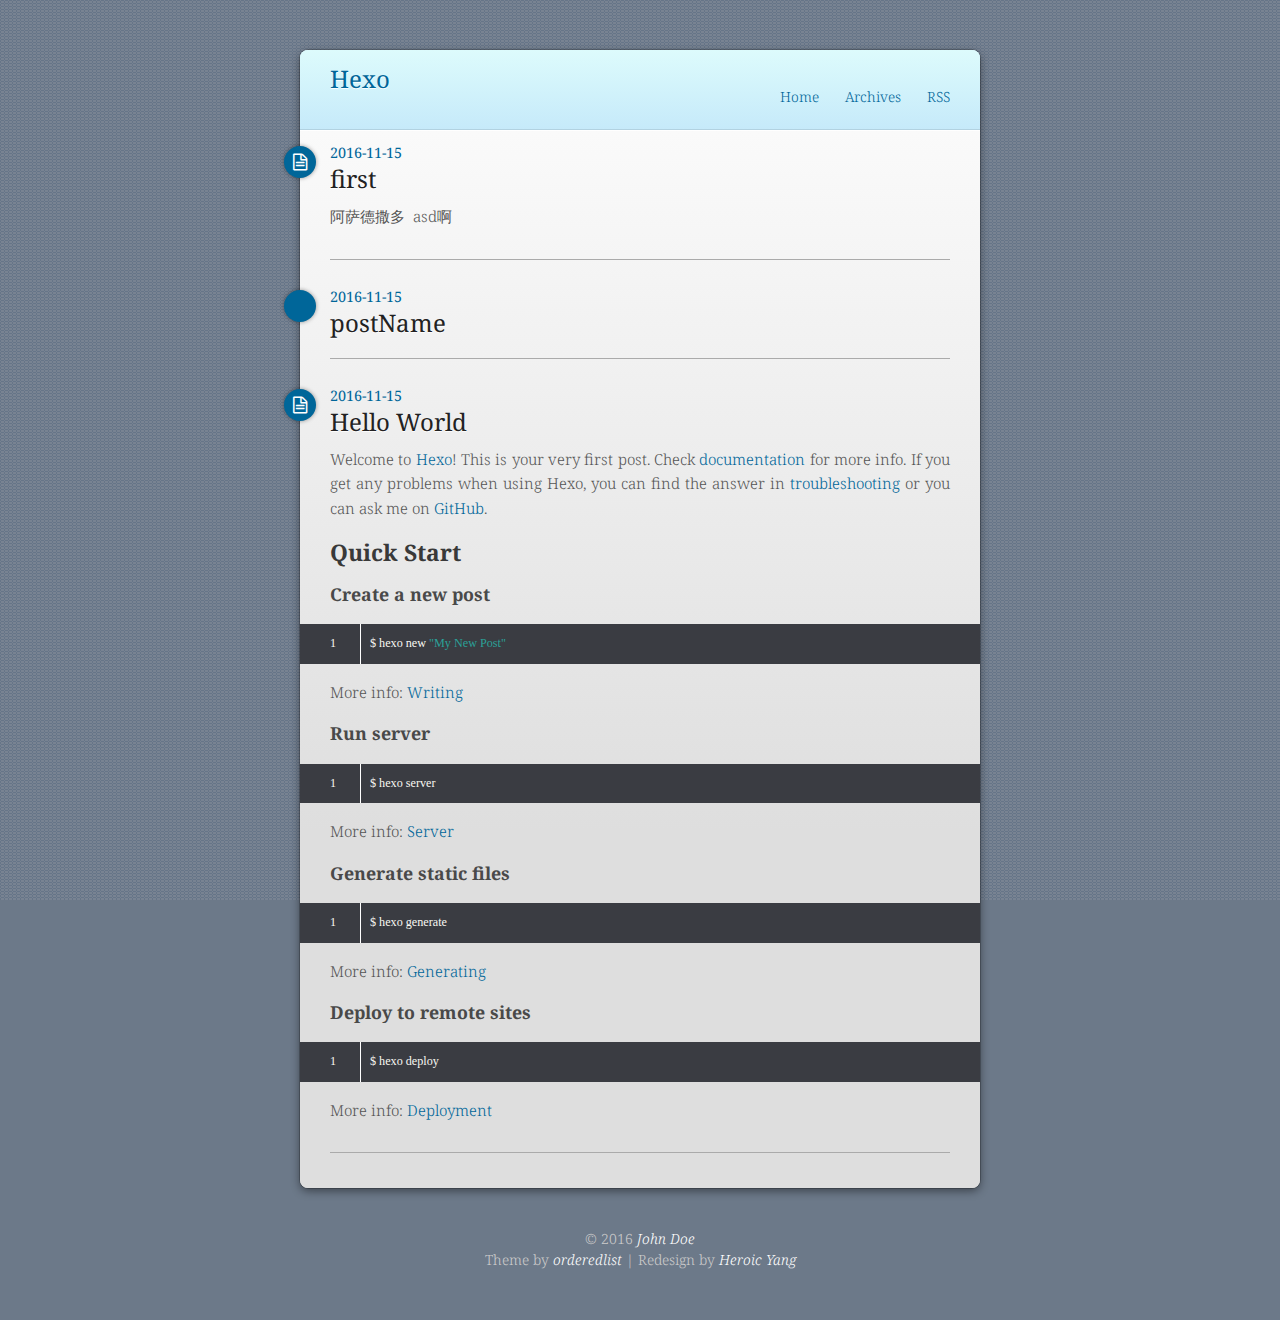
==== index.html @ 86217304 "Site updated: 2016-11-15 23:16:37" ====
<!DOCTYPE HTML>
<html>
<head>
  <meta charset="utf-8">
  <meta http-equiv="X-UA-Compatible" content="chrome=1">
  
  <title>Hexo</title>
  <meta name="viewport" content="width=device-width, initial-scale=1, maximum-scale=1, user-scalable=no">
  
    <meta name="author" content="John Doe">
  
  
  <meta property="og:type" content="website">
<meta property="og:title" content="Hexo">
<meta property="og:url" content="http://yoursite.com/index.html">
<meta property="og:site_name" content="Hexo">
<meta name="twitter:card" content="summary">
<meta name="twitter:title" content="Hexo">
  
    <link rel="alternate" href="/atom.xml" title="Hexo" type="application/atom+xml">
  
  
    <link rel="icon" type="image/x-icon" href="/favicon.ico">
  
  <link rel="stylesheet" href="/css/style.css">
  <!--[if lt IE 9]><script src="//html5shiv.googlecode.com/svn/trunk/html5.js"></script><![endif]-->
  
</head>

<body>
  <div class="wrapper">
    <header id="header">
  <div class="title">
    <h1><a href="/">Hexo</a></h1>
    <p><a href="/"></a></p>
  </div>
  <nav class="nav">
    <ul>
      
        <li><a href="/">Home</a></li>
      
        <li><a href="/archives">Archives</a></li>
      
      
        <li><a href="/atom.xml">RSS</a></li>
      
    </ul>
    <div class="clearfix"></div>
  </nav>
  <div class="clearfix"></div>
</header>
    <div class="content">




  
    <article class="post">
  <header>
    
      <div class="icon"></div>
      <a href="/2016/11/15/first/">
  <time datetime="2016-11-15T10:33:30.000Z">
    2016-11-15
  </time>
</a>
    
    
  
    <h1 class="title"><a href="/2016/11/15/first/">first</a></h1>
  

  </header>
  
  <div class="entry">
    
      <p>阿萨德撒多  asd啊 </p>

    
  </div>
  <footer class="end-sep">
    
      
      
    
    <div class="clearfix"></div>
  </footer>
</article>


  
    <article class="[layout]">
  <header>
    
      <div class="icon"></div>
      <a href="/2016/11/15/postName/">
  <time datetime="2016-11-15T09:00:07.000Z">
    2016-11-15
  </time>
</a>
    
    
  
    <h1 class="title"><a href="/2016/11/15/postName/">postName</a></h1>
  

  </header>
  
  <div class="entry">
    
      
    
  </div>
  <footer class="end-sep">
    
      
      
    
    <div class="clearfix"></div>
  </footer>
</article>


  
    <article class="post">
  <header>
    
      <div class="icon"></div>
      <a href="/2016/11/15/hello-world/">
  <time datetime="2016-11-14T16:02:54.840Z">
    2016-11-15
  </time>
</a>
    
    
  
    <h1 class="title"><a href="/2016/11/15/hello-world/">Hello World</a></h1>
  

  </header>
  
  <div class="entry">
    
      <p>Welcome to <a href="https://hexo.io/" target="_blank" rel="external">Hexo</a>! This is your very first post. Check <a href="https://hexo.io/docs/" target="_blank" rel="external">documentation</a> for more info. If you get any problems when using Hexo, you can find the answer in <a href="https://hexo.io/docs/troubleshooting.html" target="_blank" rel="external">troubleshooting</a> or you can ask me on <a href="https://github.com/hexojs/hexo/issues" target="_blank" rel="external">GitHub</a>.</p>
<h2 id="Quick-Start"><a href="#Quick-Start" class="headerlink" title="Quick Start"></a>Quick Start</h2><h3 id="Create-a-new-post"><a href="#Create-a-new-post" class="headerlink" title="Create a new post"></a>Create a new post</h3><figure class="highlight bash"><table><tr><td class="gutter"><pre><div class="line">1</div></pre></td><td class="code"><pre><div class="line">$ hexo new <span class="string">"My New Post"</span></div></pre></td></tr></table></figure>
<p>More info: <a href="https://hexo.io/docs/writing.html" target="_blank" rel="external">Writing</a></p>
<h3 id="Run-server"><a href="#Run-server" class="headerlink" title="Run server"></a>Run server</h3><figure class="highlight bash"><table><tr><td class="gutter"><pre><div class="line">1</div></pre></td><td class="code"><pre><div class="line">$ hexo server</div></pre></td></tr></table></figure>
<p>More info: <a href="https://hexo.io/docs/server.html" target="_blank" rel="external">Server</a></p>
<h3 id="Generate-static-files"><a href="#Generate-static-files" class="headerlink" title="Generate static files"></a>Generate static files</h3><figure class="highlight bash"><table><tr><td class="gutter"><pre><div class="line">1</div></pre></td><td class="code"><pre><div class="line">$ hexo generate</div></pre></td></tr></table></figure>
<p>More info: <a href="https://hexo.io/docs/generating.html" target="_blank" rel="external">Generating</a></p>
<h3 id="Deploy-to-remote-sites"><a href="#Deploy-to-remote-sites" class="headerlink" title="Deploy to remote sites"></a>Deploy to remote sites</h3><figure class="highlight bash"><table><tr><td class="gutter"><pre><div class="line">1</div></pre></td><td class="code"><pre><div class="line">$ hexo deploy</div></pre></td></tr></table></figure>
<p>More info: <a href="https://hexo.io/docs/deployment.html" target="_blank" rel="external">Deployment</a></p>

    
  </div>
  <footer class="end-sep">
    
      
      
    
    <div class="clearfix"></div>
  </footer>
</article>


  

  <nav id="pagination">
  
  
  <div class="clearfix"></div>
</nav>

</div>
  </div>
  <footer id="footer"><div class="copyright">
  
  &copy; 2016 <a href="/">John Doe</a>
  
</div>
<div class="theme-copyright">
  Theme by <a href="https://github.com/orderedlist" target="_blank">orderedlist</a>
   | 
  Redesign by <a href="http://heroicyang.com/" target="_blank">Heroic Yang</a>
</div>
<div class="clearfix"></div></footer>
  <script src="//ajax.googleapis.com/ajax/libs/jquery/1.8/jquery.min.js"></script>
<script src="/js/scale.fix.js"></script>
<script src="/js/jquery.imagesloaded.min.js"></script>
<script src="/js/gallery.js"></script>




<link rel="stylesheet" href="/fancybox/jquery.fancybox.css" media="screen" type="text/css">
<script src="/fancybox/jquery.fancybox.pack.js"></script>
<script type="text/javascript">
  (function($){
    $('.fancybox').fancybox();
  })(jQuery);
</script>

</body>
</html>
---- css/style.css ----
@import url("https://fonts.googleapis.com/css?family=Droid+Serif:400italic,700italic,400,700");
@font-face {
  font-family: 'FontAwesome';
  font-style: normal;
  font-weight: normal;
  src: url("fonts/fontawesome-webfont.eot?#iefix") format('embedded-opentype'), url("fonts/fontawesome-webfont.woff") format('woff'), url("fonts/fontawesome-webfont.ttf") format('truetype'), url("fonts/fontawesome-webfont.svg#FontAwesomeRegular") format('svg');
}
html {
  background: #6c7989;
  background: #6c7989 -webkit-linear-gradient(#6c7989, #434b55) fixed;
  background: #6c7989 -moz-linear-gradient(#6c7989, #434b55) fixed;
  background: #6c7989 -o-linear-gradient(#6c7989, #434b55) fixed;
  background: #6c7989 -ms-linear-gradient(#6c7989, #434b55) fixed;
  background: #6c7989 linear-gradient(#6c7989, #434b55) fixed;
  background-image: url("images/checker.png");
}
body {
  padding: 50px 0;
  margin: 0;
  font: 1em/1.5 "Droid Serif", Helvetica Neue, Helvetica, Arial, sans-serif;
  color: #555;
  font-weight: 300;
}
.wrapper {
  width: 680px;
  margin: 0 auto;
  background: #dedede;
  border-radius: 8px;
  -webkit-box-shadow: rgba(0,0,0,0.2) 0 0 0 1px, rgba(0,0,0,0.45) 0 3px 10px;
  box-shadow: rgba(0,0,0,0.2) 0 0 0 1px, rgba(0,0,0,0.45) 0 3px 10px;
}
header,
section,
footer {
  display: block;
}
a {
  color: #069;
  text-decoration: none;
}
p {
  margin: 0 0 20px;
  padding: 0;
}
strong {
  color: #222;
  font-weight: 700;
}
.content {
  background: -webkit-linear-gradient(#fafafa, #dedede 700px);
  background: -moz-linear-gradient(#fafafa, #dedede 700px);
  background: -o-linear-gradient(#fafafa, #dedede 700px);
  background: -ms-linear-gradient(#fafafa, #dedede 700px);
  background: linear-gradient(#fafafa, #dedede 700px);
  border-radius: 0 0 8px 8px;
  border-top: 1px solid #fff;
}
.clearfix {
  zoom: 1;
}
.clearfix:before,
.clearfix:after {
  content: "";
  display: table;
}
.clearfix:after {
  clear: both;
}
#header {
  border-radius: 8px 8px 0 0;
  background: #c6eafa -webkit-linear-gradient(#ddfbfc, #c6eafa);
  background: #c6eafa -moz-linear-gradient(#ddfbfc, #c6eafa);
  background: #c6eafa -o-linear-gradient(#ddfbfc, #c6eafa);
  background: #c6eafa -ms-linear-gradient(#ddfbfc, #c6eafa);
  background: #c6eafa linear-gradient(#ddfbfc, #c6eafa);
  position: relative;
  padding: 15px 30px;
  border-bottom: 1px solid #b2d2e1;
}
#header .title {
  float: left;
}
#header .nav {
  float: right;
  font-size: 0.875em;
  font-family: "Droid Serif", Helvetica Neue, Helvetica, Arial, sans-serif;
  line-height: 2.5em;
}
#header .nav ul {
  list-style: none;
}
#header .nav ul li {
  float: left;
  margin-left: 26px;
}
#header h1 {
  margin: 0;
  padding: 0;
  font-size: 1.5em;
  font-weight: normal;
  line-height: 1.2;
  color: #069;
  text-shadow: rgba(255,255,255,0.9) 0 1px 0;
}
#header.without-description h1 {
  margin: 10px 0;
}
#header p {
  margin: 0;
  color: #61778b;
  width: 300px;
  font-size: 0.8125em;
  font-style: italic;
}
article {
  padding: 15px 30px;
  position: relative;
}
article.page .icon {
  display: none;
}
article.post .icon:before {
  content: '\f0f6';
}
article.photo .icon:before {
  content: '\f030';
}
article.link .icon:before {
  content: '\f0c1';
}
article .gallery {
  margin: 0 -30px 16px;
  overflow: hidden;
  position: relative;
}
article .gallery:hover .control {
  opacity: 1;
  -ms-filter: none;
  filter: none;
}
article .gallery:hover img {
  -webkit-transform: scale(1.1, 1.1);
  -moz-transform: scale(1.1, 1.1);
  -o-transform: scale(1.1, 1.1);
  -ms-transform: scale(1.1, 1.1);
  transform: scale(1.1, 1.1);
  -webkit-transition: all 0.8s;
  -moz-transition: all 0.8s;
  -o-transition: all 0.8s;
  -ms-transition: all 0.8s;
  transition: all 0.8s;
}
@media screen and (max-width: 580px) {
  article .gallery:hover img {
    -webkit-transform: none;
    -moz-transform: none;
    -o-transform: none;
    -ms-transform: none;
    transform: none;
    -webkit-transition: none;
    -moz-transition: none;
    -o-transition: none;
    -ms-transition: none;
    transition: none;
  }
}
article .gallery img {
  min-width: 100%;
  max-width: 100%;
  height: auto;
  position: absolute;
  top: 0;
  left: 0;
  opacity: 0;
  -ms-filter: "progid:DXImageTransform.Microsoft.Alpha(Opacity=0)";
  filter: alpha(opacity=0);
  -webkit-transition: all 0.8s;
  -moz-transition: all 0.8s;
  -o-transition: all 0.8s;
  -ms-transition: all 0.8s;
  transition: all 0.8s;
}
article .gallery .control {
  opacity: 0;
  -ms-filter: "progid:DXImageTransform.Microsoft.Alpha(Opacity=0)";
  filter: alpha(opacity=0);
  -webkit-transition: 0.3s;
  -moz-transition: 0.3s;
  -o-transition: 0.3s;
  -ms-transition: 0.3s;
  transition: 0.3s;
}
article .gallery .prev,
article .gallery .next {
  position: absolute;
  top: 0;
  width: 50%;
  height: 100%;
  cursor: pointer;
}
article .gallery .prev:before,
article .gallery .next:before {
  position: absolute;
  font: 24px/1 FontAwesome;
  text-align: center;
  width: 24px;
  text-shadow: 0 0 15px rgba(0,0,0,0.5);
  color: #fff;
  margin-top: -12px;
  top: 50%;
}
article .gallery .prev {
  left: 0;
}
article .gallery .prev:before {
  content: '\f053';
  left: 10px;
}
article .gallery .next {
  right: 0;
}
article .gallery .next:before {
  content: '\f054';
  right: 10px;
}
article header {
  border-radius: 0;
  background: none;
  position: relative;
  padding: 0;
  border-bottom: 0;
  margin-bottom: 10px;
}
article header .icon {
  width: 32px;
  height: 32px;
  position: absolute;
  top: 0px;
  left: 0px;
  margin-left: -46px;
  color: #fff;
  background: #069;
  border-radius: 100em;
  -webkit-box-shadow: 0 0 4px rgba(0,0,0,0.4);
  box-shadow: 0 0 4px rgba(0,0,0,0.4);
}
@media screen and (max-width: 600px) {
  article header .icon {
    display: none;
  }
}
article header .icon:before {
  position: absolute;
  font: 20px FontAwesome;
  top: 6px;
  left: 0;
  width: 32px;
  text-align: center;
}
article header time {
  font: 0.9em "Droid Serif", Helvetica Neue, Helvetica, Arial, sans-serif;
  margin-bottom: 5px;
  display: block;
  line-height: 1;
}
article header .title {
  font-size: 1.5em;
  font-weight: normal;
  line-height: 1.2;
  margin: 0;
  padding: 0;
  text-shadow: rgba(255,255,255,0.9) 0 1px 0;
}
article header .title a {
  color: #222;
}
article header .title a:hover {
  color: #069;
}
article .entry {
  font-size: 0.95em;
  text-align: justify;
  line-height: 1.6;
}
article .entry h1,
article .entry h2,
article .entry h3,
article .entry h4,
article .entry h5,
article .entry h6 {
  color: #222;
  padding: 0;
  margin: 0 0 20px;
  line-height: 1.2;
}
article .entry p,
article .entry ul,
article .entry ol,
article .entry table,
article .entry dl {
  margin: 0 0 20px;
}
article .entry p {
  white-space: pre-wrap;
  word-wrap: break-word;
}
article .entry h1,
article .entry h2,
article .entry h3 {
  line-height: 1.1;
}
article .entry h1 {
  font-size: 1.75em;
}
article .entry h2 {
  color: #393939;
}
article .entry h3,
article .entry h4,
article .entry h5,
article .entry h6 {
  color: #494949;
}
article .entry blockquote {
  margin: 0 -30px 20px;
  padding: 15px 20px 1px 40px;
  font-style: italic;
  background: #ccc;
  background: rgba(0,0,0,0.06);
  color: #222;
}
article .entry img,
article .entry video {
  max-width: 98%;
  border-radius: 3px;
  padding: 5px;
  background: #fff;
  -webkit-box-shadow: 0 0 8px #aaa;
  box-shadow: 0 0 8px #aaa;
}
article .entry img.nstyle,
article .entry video.nstyle {
  border-radius: 0;
  padding: 0;
  background: none;
  -webkit-box-shadow: none;
  box-shadow: none;
}
article .entry iframe {
  max-width: 98%;
}
article .entry .caption {
  display: block;
  margin-top: 5px;
  color: #aaa;
  position: relative;
  font-size: 0.9em;
  padding-left: 25px;
}
article .entry .caption:before {
  content: '\f040';
  position: absolute;
  font: 1.3em FontAwesome;
  position: absolute;
  left: 0;
  top: 3px;
}
article .entry code,
article .entry pre {
  font-family: Monaco, Bitstream Vera Sans Mono, Lucida Console, Terminal;
  color: #333;
  font-size: 0.8em;
  overflow-x: scroll;
}
article .entry code {
  font-size: 0.8em;
}
article .entry pre {
  padding: 10px 30px;
  background: #3a3c42;
  color: #f8f8f2;
  margin: 0 -30px 16px;
}
@media screen and (max-width: 580px) {
  article .entry pre {
    margin: 0 -20px 16px;
    padding: 10px 20px;
  }
}
article .entry pre code {
  color: #f8f8f2;
}
li article .entry pre {
  margin-left: -60px;
  padding-left: 60px;
}
article .entry .gist article {
  padding: 10px;
}
article .entry .gist table {
  margin: 0;
}
article .entry .gist table td {
  border-bottom: 0;
}
article .entry .gist table td.line-numbers {
  font-size: 12px;
}
article .entry .gist pre {
  margin: 0 -10px 16px;
  padding: 10px 20px;
  background: #f8f8f8;
  color: #333;
}
article .entry table {
  width: 100%;
  border-collapse: collapse;
  table-layout: fixed;
}
article .entry th,
article .entry td {
  text-align: left;
  padding: 5px 10px;
  border-bottom: 1px solid #aaa;
}
article .entry dt {
  color: #222;
  font-weight: 700;
}
article .entry th {
  color: #222;
}
article .entry small {
  font-size: 0.7em;
}
article .entry hr {
  border: 0;
  background: #aaa;
  height: 1px;
  margin: 0 0 20px;
}
article .entry .text-lt {
  text-decoration: line-through;
}
article footer {
  font-size: 0.875em;
  border-top: 1px solid #aaa;
  padding: 10px 0 0 0;
  margin-top: 10px;
}
article footer.end-sep {
  border-top: none;
  border-bottom: 1px solid #aaa;
  padding: 0 0 10px 0;
}
article footer a:before {
  font: 1.1em FontAwesome;
  padding-right: 10px;
  vertical-align: middle;
}
article footer a.more-link:before {
  content: '\f054';
}
article footer a.comment-link:before {
  content: '\f075';
}
article footer .categories,
article footer .tags {
  margin: 5px 0;
}
article footer .categories:before,
article footer .tags:before {
  font: 1.1em FontAwesome;
  margin-right: 5px;
}
article footer .categories:before {
  content: '\f07b';
}
article footer .tags:before {
  content: '\f02b';
}
#comment {
  padding: 0 20px 20px;
  overflow-x: hidden;
}
#comment .title {
  font-weight: normal;
  margin-bottom: 15px;
}
#pagination {
  padding-bottom: 20px;
}
#pagination a {
  display: block;
  padding: 5px 10px;
  font-family: "Droid Serif", Helvetica Neue, Helvetica, Arial, sans-serif;
  background: #069;
  color: #fff;
  text-decoration: none;
}
#pagination .prev {
  float: left;
}
#pagination .prev:before {
  content: '\f053';
  padding-right: 10px;
  font-family: FontAwesome;
}
#pagination .next {
  float: right;
}
#pagination .next:after {
  content: '\f054';
  padding-left: 10px;
  font-family: FontAwesome;
}
.archives-title {
  font-weight: normal;
  font-size: 1.4em;
  margin-bottom: 10px;
  padding: 0 30px;
  text-shadow: 0 0 1px #fff;
}
.archives-title:before {
  font-family: FontAwesome;
  content: '\f073';
  margin-right: 10px;
}
.archives-title.tag:before {
  content: '\f02b';
}
.archives-title.category:before {
  content: '\f07b';
}
.archives-wrapper:last-child {
  padding-bottom: 10px;
}
.archives-wrapper .archives-year > a {
  color: #555;
}
.archives-wrapper .archives > article {
  padding-top: 0;
  padding-bottom: 0;
}
.archives-wrapper .archives > article header .title {
  font-size: 1.1em;
}
#footer {
  width: 680px;
  margin: 20px auto 0;
  padding: 20px 0 0;
  font-size: 0.875em;
  color: #ccc;
  overflow: hidden;
  text-align: center;
}
#footer a {
  color: #fff;
  font-style: italic;
}
@media screen and (max-width: 740px) {
  body {
    padding: 0;
  }
  .wrapper {
    border-radius: 0;
    -webkit-box-shadow: none;
    box-shadow: none;
    width: 100%;
  }
  #footer {
    border-radius: 0;
    margin: 0 auto;
    padding: 10px;
    width: auto;
    text-align: left;
  }
}
@media screen and (max-width: 580px) {
  #header {
    padding: 15px 20px;
  }
  #header .title {
    float: none;
  }
  #header .nav ul li {
    margin-left: 10px;
  }
  #header p {
    width: 100%;
  }
  .archives-title {
    padding: 0 20px;
  }
  article {
    padding: 15px 20px;
  }
  article .gallery {
    margin: 0 -20px 16px;
  }
  article .entry blockquote {
    margin: 0 -20px 20px;
  }
}
figure.highlight {
  margin: 0 -30px 16px;
  padding: 0 30px;
  background: #3a3c42;
}
@media screen and (max-width: 580px) {
  figure.highlight {
    margin: 0 -20px 16px;
    padding: 0 20px;
  }
}
figure.highlight pre {
  margin: 0 -30px 0px;
}
@media screen and (max-width: 580px) {
  figure.highlight pre {
    margin: 0 -20px 0px;
  }
}
figure.highlight table {
  margin: 0;
  border-spacing: 0;
}
figure.highlight td {
  padding: 0;
  border-bottom: 0;
}
figure.highlight .gutter {
  width: 40px;
}
@media screen and (max-width: 580px) {
  figure.highlight .gutter {
    display: none;
  }
}
figure.highlight .gutter pre {
  position: relative;
  padding: 10px 0 10px 30px;
  border-right: 1px solid #fff;
  height: 100%;
  width: 30px;
}
pre .comment,
pre .template_comment,
pre .diff .header,
pre .doctype,
pre .pi,
pre .lisp .string,
pre .javadoc {
  color: #93a1a1;
  font-style: italic;
}
pre .keyword,
pre .winutils,
pre .method,
pre .addition,
pre .css .tag,
pre .request,
pre .status,
pre .nginx .title {
  color: #859900;
}
pre .number,
pre .command,
pre .string,
pre .tag .value,
pre .phpdoc,
pre .tex .formula,
pre .regexp,
pre .hexcolor {
  color: #2aa198;
}
pre .title,
pre .localvars,
pre .chunk,
pre .decorator,
pre .built_in,
pre .identifier,
pre .vhdl,
pre .literal,
pre .id {
  color: #268bd2;
}
pre .attribute,
pre .variable,
pre .lisp .body,
pre .smalltalk .number,
pre .constant,
pre .class .title,
pre .parent,
pre .haskell .type {
  color: #b58900;
}
pre .preprocessor,
pre .preprocessor .keyword,
pre .shebang,
pre .symbol,
pre .symbol .string,
pre .diff .change,
pre .special,
pre .attr_selector,
pre .important,
pre .subst,
pre .cdata,
pre .clojure .title {
  color: #cb4b16;
}
pre .deletion {
  color: #dc322f;
}
.gist .highlight {
  background: #fff;
}
.gist .highlight .c {
  color: #998;
  font-style: italic;
}
.gist .highlight .err {
  color: #a61717;
  background-color: #e3d2d2;
}
.gist .highlight .k {
  font-weight: bold;
}
.gist .highlight .o {
  font-weight: bold;
}
.gist .highlight .cm {
  color: #998;
  font-style: italic;
}
.gist .highlight .cp {
  color: #999;
  font-weight: bold;
}
.gist .highlight .c1 {
  color: #998;
  font-style: italic;
}
.gist .highlight .cs {
  color: #999;
  font-weight: bold;
  font-style: italic;
}
.gist .highlight .gd {
  color: #000;
  background-color: #fdd;
}
.gist .highlight .gd .x {
  color: #000;
  background-color: #faa;
}
.gist .highlight .ge {
  font-style: italic;
}
.gist .highlight .gr {
  color: #a00;
}
.gist .highlight .gh {
  color: #999;
}
.gist .highlight .gi {
  color: #000;
  background-color: #dfd;
}
.gist .highlight .gi .x {
  color: #000;
  background-color: #afa;
}
.gist .highlight .go {
  color: #888;
}
.gist .highlight .gp {
  color: #555;
}
.gist .highlight .gs {
  font-weight: bold;
}
.gist .highlight .gu {
  color: #800080;
  font-weight: bold;
}
.gist .highlight .gt {
  color: #a00;
}
.gist .highlight .kc {
  font-weight: bold;
}
.gist .highlight .kd {
  font-weight: bold;
}
.gist .highlight .kn {
  font-weight: bold;
}
.gist .highlight .kp {
  font-weight: bold;
}
.gist .highlight .kr {
  font-weight: bold;
}
.gist .highlight .kt {
  color: #458;
  font-weight: bold;
}
.gist .highlight .m {
  color: #099;
}
.gist .highlight .s {
  color: #d14;
}
.gist .highlight .n {
  color: #333;
}
.gist .highlight .na {
  color: #008080;
}
.gist .highlight .nb {
  color: #0086b3;
}
.gist .highlight .nc {
  color: #458;
  font-weight: bold;
}
.gist .highlight .no {
  color: #008080;
}
.gist .highlight .ni {
  color: #800080;
}
.gist .highlight .ne {
  color: #900;
  font-weight: bold;
}
.gist .highlight .nf {
  color: #900;
  font-weight: bold;
}
.gist .highlight .nn {
  color: #555;
}
.gist .highlight .nt {
  color: #000080;
}
.gist .highlight .nv {
  color: #008080;
}
.gist .highlight .ow {
  font-weight: bold;
}
.gist .highlight .w {
  color: #bbb;
}
.gist .highlight .mf {
  color: #099;
}
.gist .highlight .mh {
  color: #099;
}
.gist .highlight .mi {
  color: #099;
}
.gist .highlight .mo {
  color: #099;
}
.gist .highlight .sb {
  color: #d14;
}
.gist .highlight .sc {
  color: #d14;
}
.gist .highlight .sd {
  color: #d14;
}
.gist .highlight .s2 {
  color: #d14;
}
.gist .highlight .se {
  color: #d14;
}
.gist .highlight .sh {
  color: #d14;
}
.gist .highlight .si {
  color: #d14;
}
.gist .highlight .sx {
  color: #d14;
}
.gist .highlight .sr {
  color: #009926;
}
.gist .highlight .s1 {
  color: #d14;
}
.gist .highlight .ss {
  color: #990073;
}
.gist .highlight .bp {
  color: #999;
}
.gist .highlight .vc {
  color: #008080;
}
.gist .highlight .vg {
  color: #008080;
}
.gist .highlight .vi {
  color: #008080;
}
.gist .highlight .il {
  color: #099;
}
.gist .highlight .gc {
  color: #999;
  background-color: #eaf2f5;
}
.gist .type-csharp .highlight .k {
  color: #00f;
}
.gist .type-csharp .highlight .kt {
  color: #00f;
}
.gist .type-csharp .highlight .nf {
  color: #000;
  font-weight: normal;
}
.gist .type-csharp .highlight .nc {
  color: #2b91af;
}
.gist .type-csharp .highlight .nn {
  color: #000;
}
.gist .type-csharp .highlight .s {
  color: #a31515;
}
.gist .type-csharp .highlight .sc {
  color: #a31515;
}
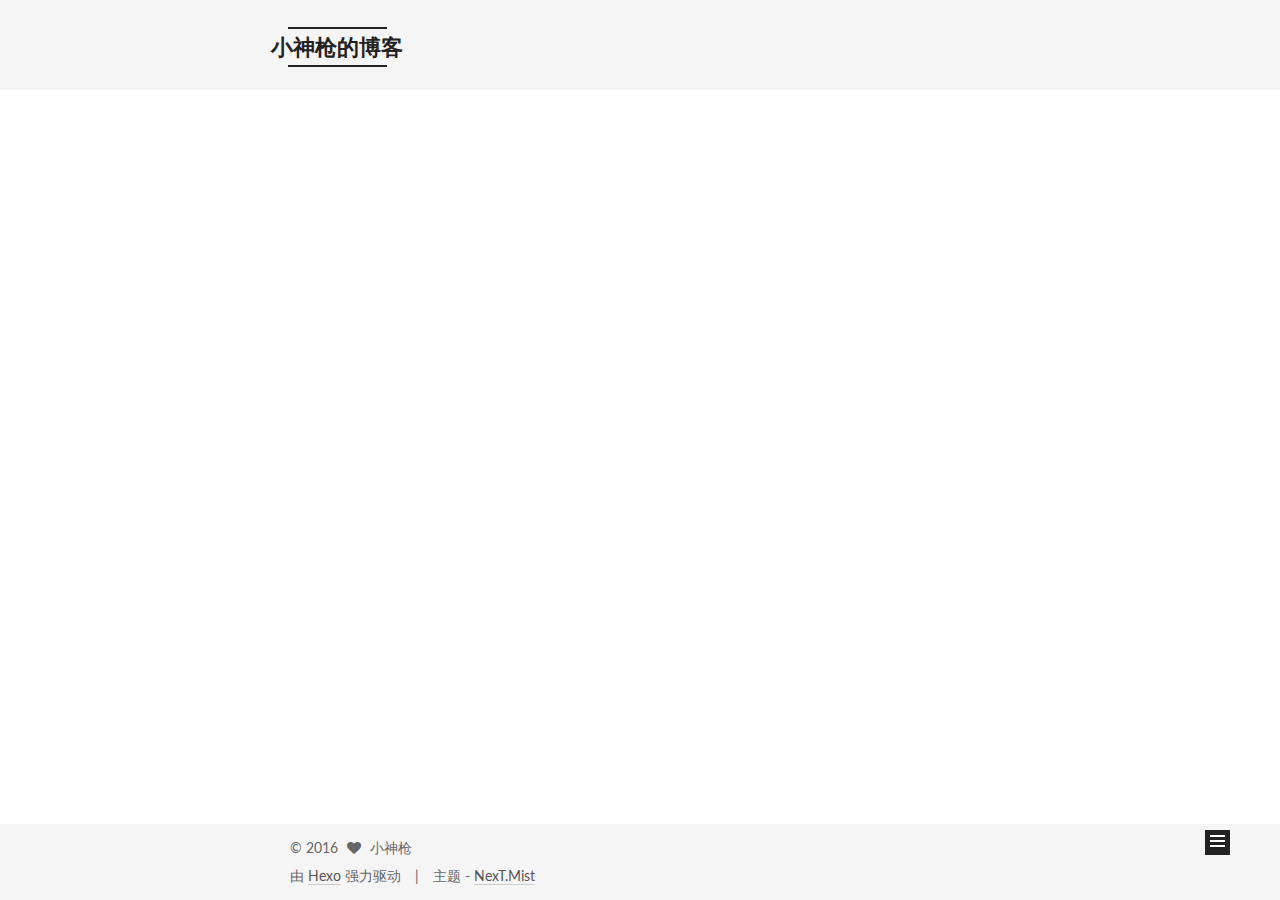
==== commit 4a98ab45: "Site updated: 2016-11-19 17:17:26" ====
--- a/index.html
+++ b/index.html
@@ -1,204 +1,734 @@
-<!DOCTYPE HTML>
-<html>
+<!doctype html>
+
+
+
+  
+
+
+<html class="theme-next mist use-motion" lang="zh-Hans">
 <head>
-  <meta charset="utf-8">
-  <meta http-equiv="X-UA-Compatible" content="chrome=1">
-  
-  <title>Hexo</title>
-  <meta name="viewport" content="width=device-width, initial-scale=1, maximum-scale=1, user-scalable=no">
-  
-    <meta name="author" content="John Doe">
-  
-  
-  <meta property="og:type" content="website">
-<meta property="og:title" content="Hexo">
+  <meta charset="UTF-8"/>
+<meta http-equiv="X-UA-Compatible" content="IE=edge" />
+<meta name="viewport" content="width=device-width, initial-scale=1, maximum-scale=1"/>
+
+
+
+<meta http-equiv="Cache-Control" content="no-transform" />
+<meta http-equiv="Cache-Control" content="no-siteapp" />
+
+
+
+
+
+
+
+
+
+
+
+
+  
+  
+  <link href="/lib/fancybox/source/jquery.fancybox.css?v=2.1.5" rel="stylesheet" type="text/css" />
+
+
+
+
+  
+  
+  
+  
+
+  
+    
+    
+  
+
+  
+
+  
+
+  
+
+  
+
+  
+    
+    
+    <link href="//fonts.googleapis.com/css?family=Lato:300,300italic,400,400italic,700,700italic&subset=latin,latin-ext" rel="stylesheet" type="text/css">
+  
+
+
+
+
+
+
+<link href="/lib/font-awesome/css/font-awesome.min.css?v=4.6.2" rel="stylesheet" type="text/css" />
+
+<link href="/css/main.css?v=5.1.0" rel="stylesheet" type="text/css" />
+
+
+  <meta name="keywords" content="Hexo, NexT" />
+
+
+
+
+
+
+
+
+  <link rel="shortcut icon" type="image/x-icon" href="/favicon.ico?v=5.1.0" />
+
+
+
+
+
+
+<meta name="description" content="分享小神枪学习的点点滴滴">
+<meta property="og:type" content="website">
+<meta property="og:title" content="小神枪的博客">
 <meta property="og:url" content="http://yoursite.com/index.html">
-<meta property="og:site_name" content="Hexo">
+<meta property="og:site_name" content="小神枪的博客">
+<meta property="og:description" content="分享小神枪学习的点点滴滴">
 <meta name="twitter:card" content="summary">
-<meta name="twitter:title" content="Hexo">
-  
-    <link rel="alternate" href="/atom.xml" title="Hexo" type="application/atom+xml">
-  
-  
-    <link rel="icon" type="image/x-icon" href="/favicon.ico">
-  
-  <link rel="stylesheet" href="/css/style.css">
-  <!--[if lt IE 9]><script src="//html5shiv.googlecode.com/svn/trunk/html5.js"></script><![endif]-->
-  
+<meta name="twitter:title" content="小神枪的博客">
+<meta name="twitter:description" content="分享小神枪学习的点点滴滴">
+
+
+
+<script type="text/javascript" id="hexo.configurations">
+  var NexT = window.NexT || {};
+  var CONFIG = {
+    root: '/',
+    scheme: 'Mist',
+    sidebar: {"position":"left","display":"post"},
+    fancybox: true,
+    motion: true,
+    duoshuo: {
+      userId: '0',
+      author: '博主'
+    },
+    algolia: {
+      applicationID: '',
+      apiKey: '',
+      indexName: '',
+      hits: {"per_page":10},
+      labels: {"input_placeholder":"Search for Posts","hits_empty":"We didn't find any results for the search: ${query}","hits_stats":"${hits} results found in ${time} ms"}
+    }
+  };
+</script>
+
+
+
+  <link rel="canonical" href="http://yoursite.com/"/>
+
+
+
+
+
+  <title> 小神枪的博客 </title>
 </head>
 
-<body>
-  <div class="wrapper">
-    <header id="header">
-  <div class="title">
-    <h1><a href="/">Hexo</a></h1>
-    <p><a href="/"></a></p>
+<body itemscope itemtype="http://schema.org/WebPage" lang="zh-Hans">
+
+  
+
+
+
+  <script type="text/javascript">
+    var _hmt = _hmt || [];
+    (function() {
+      var hm = document.createElement("script");
+      hm.src = "//hm.baidu.com/hm.js?817b00b62b534ae4eba71afba629e087817b00b62b534ae4eba71afba629e087";
+      var s = document.getElementsByTagName("script")[0];
+      s.parentNode.insertBefore(hm, s);
+    })();
+  </script>
+
+
+
+
+
+
+
+
+  
+  
+    
+  
+
+  <div class="container one-collumn sidebar-position-left 
+   page-home 
+ ">
+    <div class="headband"></div>
+
+    <header id="header" class="header" itemscope itemtype="http://schema.org/WPHeader">
+      <div class="header-inner"><div class="site-meta ">
+  
+
+  <div class="custom-logo-site-title">
+    <a href="/"  class="brand" rel="start">
+      <span class="logo-line-before"><i></i></span>
+      <span class="site-title">小神枪的博客</span>
+      <span class="logo-line-after"><i></i></span>
+    </a>
   </div>
-  <nav class="nav">
-    <ul>
-      
-        <li><a href="/">Home</a></li>
-      
-        <li><a href="/archives">Archives</a></li>
-      
-      
-        <li><a href="/atom.xml">RSS</a></li>
+  <p class="site-subtitle">每一个生命都有裂缝，如此才会有光线射进来。</p>
+</div>
+
+<div class="site-nav-toggle">
+  <button>
+    <span class="btn-bar"></span>
+    <span class="btn-bar"></span>
+    <span class="btn-bar"></span>
+  </button>
+</div>
+
+<nav class="site-nav">
+  
+
+  
+    <ul id="menu" class="menu">
+      
+        
+        <li class="menu-item menu-item-home">
+          <a href="/" rel="section">
+            
+              <i class="menu-item-icon fa fa-fw fa-home"></i> <br />
+            
+            首页
+          </a>
+        </li>
+      
+        
+        <li class="menu-item menu-item-categories">
+          <a href="/categories" rel="section">
+            
+              <i class="menu-item-icon fa fa-fw fa-th"></i> <br />
+            
+            分类
+          </a>
+        </li>
+      
+        
+        <li class="menu-item menu-item-archives">
+          <a href="/archives" rel="section">
+            
+              <i class="menu-item-icon fa fa-fw fa-archive"></i> <br />
+            
+            归档
+          </a>
+        </li>
+      
+        
+        <li class="menu-item menu-item-tags">
+          <a href="/tags" rel="section">
+            
+              <i class="menu-item-icon fa fa-fw fa-tags"></i> <br />
+            
+            标签
+          </a>
+        </li>
+      
+
       
     </ul>
-    <div class="clearfix"></div>
-  </nav>
-  <div class="clearfix"></div>
-</header>
-    <div class="content">
-
-
-
-
-  
-    <article class="post">
-  <header>
-    
-      <div class="icon"></div>
-      <a href="/2016/11/15/first/">
-  <time datetime="2016-11-15T10:33:30.000Z">
-    2016-11-15
-  </time>
-</a>
-    
-    
-  
-    <h1 class="title"><a href="/2016/11/15/first/">first</a></h1>
-  
-
-  </header>
-  
-  <div class="entry">
-    
-      <p>阿萨德撒多  asd啊 </p>
-
-    
+  
+
+  
+</nav>
+
+
+
+ </div>
+    </header>
+
+    <main id="main" class="main">
+      <div class="main-inner">
+        <div class="content-wrap">
+          <div id="content" class="content">
+            
+  <section id="posts" class="posts-expand">
+    
+      
+
+  
+
+  
+  
+  
+
+  <article class="post post-type-normal " itemscope itemtype="http://schema.org/Article">
+  <link itemprop="mainEntityOfPage" href="http://yoursite.com/2016/11/18/aaa/">
+
+  <span style="display:none" itemprop="author" itemscope itemtype="http://schema.org/Person">
+    <meta itemprop="name" content="小神枪">
+    <meta itemprop="description" content="">
+    <meta itemprop="image" content="/images/avatar.png">
+  </span>
+
+  <span style="display:none" itemprop="publisher" itemscope itemtype="http://schema.org/Organization">
+    <meta itemprop="name" content="小神枪的博客">
+    <span style="display:none" itemprop="logo" itemscope itemtype="http://schema.org/ImageObject">
+      <img style="display:none;" itemprop="url image" alt="小神枪的博客" src="">
+    </span>
+  </span>
+
+    
+      <header class="post-header">
+
+        
+        
+          <h1 class="post-title" itemprop="name headline">
+            
+            
+              
+                
+                <a class="post-title-link" href="/2016/11/18/aaa/" itemprop="url">
+                  开博感想
+                </a>
+              
+            
+          </h1>
+        
+
+        <div class="post-meta">
+          <span class="post-time">
+            
+              <span class="post-meta-item-icon">
+                <i class="fa fa-calendar-o"></i>
+              </span>
+              <span class="post-meta-item-text">发表于</span>
+              <time title="Post created" itemprop="dateCreated datePublished" datetime="2016-11-18T19:58:00+08:00">
+                2016-11-18
+              </time>
+            
+
+            
+
+            
+          </span>
+
+          
+
+          
+            
+              <span class="post-comments-count">
+                <span class="post-meta-divider">|</span>
+                <a href="/2016/11/18/aaa/#comments" itemprop="discussionUrl">
+                  <span class="post-comments-count ds-thread-count" data-thread-key="2016/11/18/aaa/" itemprop="commentCount"></span>
+                </a>
+              </span>
+            
+          
+
+          
+
+          
+          
+             <span id="/2016/11/18/aaa/" class="leancloud_visitors" data-flag-title="开博感想">
+               <span class="post-meta-divider">|</span>
+               <span class="post-meta-item-icon">
+                 <i class="fa fa-eye"></i>
+               </span>
+               <span class="post-meta-item-text">阅读次数 </span>
+               <span class="leancloud-visitors-count"></span>
+              </span>
+          
+
+          
+
+          
+
+        </div>
+      </header>
+    
+
+
+    <div class="post-body" itemprop="articleBody">
+
+      
+      
+
+      
+        
+          
+            <p>  经过几天的努力，本渣渣的博客终于搭建好了。首先<strong><em>特别感谢</em></strong>龙神和旭哥的指点和帮助，毕竟我的能力还很弱。。。    <br>不过我会变强的，相信总有一天我会和你一样强。本博客主要记录博主，在学习生活中的积累和感想。博主会尽自己所能为大家分享自己的心得，同时呢，也希望大家可以多多指点，我们共同进步。</p>
+
+          
+        
+      
+    </div>
+
+    <div>
+      
+    </div>
+
+    <div>
+      
+    </div>
+
+
+    <footer class="post-footer">
+      
+
+      
+
+      
+      
+        <div class="post-eof"></div>
+      
+    </footer>
+  </article>
+
+
+    
+  </section>
+
+  
+
+
+          </div>
+          
+
+
+          
+
+        </div>
+        
+          
+  
+  <div class="sidebar-toggle">
+    <div class="sidebar-toggle-line-wrap">
+      <span class="sidebar-toggle-line sidebar-toggle-line-first"></span>
+      <span class="sidebar-toggle-line sidebar-toggle-line-middle"></span>
+      <span class="sidebar-toggle-line sidebar-toggle-line-last"></span>
+    </div>
   </div>
-  <footer class="end-sep">
-    
-      
-      
-    
-    <div class="clearfix"></div>
-  </footer>
-</article>
-
-
-  
-    <article class="[layout]">
-  <header>
-    
-      <div class="icon"></div>
-      <a href="/2016/11/15/postName/">
-  <time datetime="2016-11-15T09:00:07.000Z">
-    2016-11-15
-  </time>
-</a>
-    
-    
-  
-    <h1 class="title"><a href="/2016/11/15/postName/">postName</a></h1>
-  
-
-  </header>
-  
-  <div class="entry">
-    
-      
-    
+
+  <aside id="sidebar" class="sidebar">
+    <div class="sidebar-inner">
+
+      
+
+      
+
+      <section class="site-overview sidebar-panel sidebar-panel-active">
+        <div class="site-author motion-element" itemprop="author" itemscope itemtype="http://schema.org/Person">
+          <img class="site-author-image" itemprop="image"
+               src="/images/avatar.png"
+               alt="小神枪" />
+          <p class="site-author-name" itemprop="name">小神枪</p>
+          <p class="site-description motion-element" itemprop="description">分享小神枪学习的点点滴滴</p>
+        </div>
+        <nav class="site-state motion-element">
+          <div class="site-state-item site-state-posts">
+            <a href="/archives">
+              <span class="site-state-item-count">1</span>
+              <span class="site-state-item-name">日志</span>
+            </a>
+          </div>
+
+          
+
+          
+
+        </nav>
+
+        
+
+        <div class="links-of-author motion-element">
+          
+            
+              <span class="links-of-author-item">
+                <a href="shengzhiyong.github.io" target="_blank" title="GitHub">
+                  
+                    <i class="fa fa-fw fa-github"></i>
+                  
+                  GitHub
+                </a>
+              </span>
+            
+              <span class="links-of-author-item">
+                <a href="http://weibo.com/13166812457" target="_blank" title="weibo">
+                  
+                    <i class="fa fa-fw fa-globe"></i>
+                  
+                  weibo
+                </a>
+              </span>
+            
+          
+        </div>
+
+        
+        
+
+        
+        
+
+        
+
+
+      </section>
+
+      
+
+    </div>
+  </aside>
+
+
+        
+      </div>
+    </main>
+
+    <footer id="footer" class="footer">
+      <div class="footer-inner">
+        <div class="copyright" >
+  
+  &copy; 
+  <span itemprop="copyrightYear">2016</span>
+  <span class="with-love">
+    <i class="fa fa-heart"></i>
+  </span>
+  <span class="author" itemprop="copyrightHolder">小神枪</span>
+</div>
+
+
+<div class="powered-by">
+  由 <a class="theme-link" href="https://hexo.io">Hexo</a> 强力驱动
+</div>
+
+<div class="theme-info">
+  主题 -
+  <a class="theme-link" href="https://github.com/iissnan/hexo-theme-next">
+    NexT.Mist
+  </a>
+</div>
+
+
+        
+
+        
+      </div>
+    </footer>
+
+    <div class="back-to-top">
+      <i class="fa fa-arrow-up"></i>
+    </div>
   </div>
-  <footer class="end-sep">
-    
-      
-      
-    
-    <div class="clearfix"></div>
-  </footer>
-</article>
-
-
-  
-    <article class="post">
-  <header>
-    
-      <div class="icon"></div>
-      <a href="/2016/11/15/hello-world/">
-  <time datetime="2016-11-14T16:02:54.840Z">
-    2016-11-15
-  </time>
-</a>
-    
-    
-  
-    <h1 class="title"><a href="/2016/11/15/hello-world/">Hello World</a></h1>
-  
-
-  </header>
-  
-  <div class="entry">
-    
-      <p>Welcome to <a href="https://hexo.io/" target="_blank" rel="external">Hexo</a>! This is your very first post. Check <a href="https://hexo.io/docs/" target="_blank" rel="external">documentation</a> for more info. If you get any problems when using Hexo, you can find the answer in <a href="https://hexo.io/docs/troubleshooting.html" target="_blank" rel="external">troubleshooting</a> or you can ask me on <a href="https://github.com/hexojs/hexo/issues" target="_blank" rel="external">GitHub</a>.</p>
-<h2 id="Quick-Start"><a href="#Quick-Start" class="headerlink" title="Quick Start"></a>Quick Start</h2><h3 id="Create-a-new-post"><a href="#Create-a-new-post" class="headerlink" title="Create a new post"></a>Create a new post</h3><figure class="highlight bash"><table><tr><td class="gutter"><pre><div class="line">1</div></pre></td><td class="code"><pre><div class="line">$ hexo new <span class="string">"My New Post"</span></div></pre></td></tr></table></figure>
-<p>More info: <a href="https://hexo.io/docs/writing.html" target="_blank" rel="external">Writing</a></p>
-<h3 id="Run-server"><a href="#Run-server" class="headerlink" title="Run server"></a>Run server</h3><figure class="highlight bash"><table><tr><td class="gutter"><pre><div class="line">1</div></pre></td><td class="code"><pre><div class="line">$ hexo server</div></pre></td></tr></table></figure>
-<p>More info: <a href="https://hexo.io/docs/server.html" target="_blank" rel="external">Server</a></p>
-<h3 id="Generate-static-files"><a href="#Generate-static-files" class="headerlink" title="Generate static files"></a>Generate static files</h3><figure class="highlight bash"><table><tr><td class="gutter"><pre><div class="line">1</div></pre></td><td class="code"><pre><div class="line">$ hexo generate</div></pre></td></tr></table></figure>
-<p>More info: <a href="https://hexo.io/docs/generating.html" target="_blank" rel="external">Generating</a></p>
-<h3 id="Deploy-to-remote-sites"><a href="#Deploy-to-remote-sites" class="headerlink" title="Deploy to remote sites"></a>Deploy to remote sites</h3><figure class="highlight bash"><table><tr><td class="gutter"><pre><div class="line">1</div></pre></td><td class="code"><pre><div class="line">$ hexo deploy</div></pre></td></tr></table></figure>
-<p>More info: <a href="https://hexo.io/docs/deployment.html" target="_blank" rel="external">Deployment</a></p>
-
-    
-  </div>
-  <footer class="end-sep">
-    
-      
-      
-    
-    <div class="clearfix"></div>
-  </footer>
-</article>
-
-
-  
-
-  <nav id="pagination">
-  
-  
-  <div class="clearfix"></div>
-</nav>
-
-</div>
-  </div>
-  <footer id="footer"><div class="copyright">
-  
-  &copy; 2016 <a href="/">John Doe</a>
-  
-</div>
-<div class="theme-copyright">
-  Theme by <a href="https://github.com/orderedlist" target="_blank">orderedlist</a>
-   | 
-  Redesign by <a href="http://heroicyang.com/" target="_blank">Heroic Yang</a>
-</div>
-<div class="clearfix"></div></footer>
-  <script src="//ajax.googleapis.com/ajax/libs/jquery/1.8/jquery.min.js"></script>
-<script src="/js/scale.fix.js"></script>
-<script src="/js/jquery.imagesloaded.min.js"></script>
-<script src="/js/gallery.js"></script>
-
-
-
-
-<link rel="stylesheet" href="/fancybox/jquery.fancybox.css" media="screen" type="text/css">
-<script src="/fancybox/jquery.fancybox.pack.js"></script>
+
+  
+
 <script type="text/javascript">
-  (function($){
-    $('.fancybox').fancybox();
-  })(jQuery);
+  if (Object.prototype.toString.call(window.Promise) !== '[object Function]') {
+    window.Promise = null;
+  }
 </script>
 
+
+
+
+
+
+
+
+
+  
+
+
+
+  
+  <script type="text/javascript" src="/lib/jquery/index.js?v=2.1.3"></script>
+
+  
+  <script type="text/javascript" src="/lib/fastclick/lib/fastclick.min.js?v=1.0.6"></script>
+
+  
+  <script type="text/javascript" src="/lib/jquery_lazyload/jquery.lazyload.js?v=1.9.7"></script>
+
+  
+  <script type="text/javascript" src="/lib/velocity/velocity.min.js?v=1.2.1"></script>
+
+  
+  <script type="text/javascript" src="/lib/velocity/velocity.ui.min.js?v=1.2.1"></script>
+
+  
+  <script type="text/javascript" src="/lib/fancybox/source/jquery.fancybox.pack.js?v=2.1.5"></script>
+
+
+  
+
+
+  <script type="text/javascript" src="/js/src/utils.js?v=5.1.0"></script>
+
+  <script type="text/javascript" src="/js/src/motion.js?v=5.1.0"></script>
+
+
+
+  
+  
+
+  
+
+  
+
+
+  <script type="text/javascript" src="/js/src/bootstrap.js?v=5.1.0"></script>
+
+
+
+  
+
+  
+    
+  
+
+  <script type="text/javascript">
+    var duoshuoQuery = {short_name:"xiaoshenqiang"};
+    (function() {
+      var ds = document.createElement('script');
+      ds.type = 'text/javascript';ds.async = true;
+      ds.id = 'duoshuo-script';
+      ds.src = (document.location.protocol == 'https:' ? 'https:' : 'http:') + '//static.duoshuo.com/embed.js';
+      ds.charset = 'UTF-8';
+      (document.getElementsByTagName('head')[0]
+      || document.getElementsByTagName('body')[0]).appendChild(ds);
+    })();
+  </script>
+
+  
+    
+    
+    <script src="/lib/ua-parser-js/dist/ua-parser.min.js?v=0.7.9"></script>
+    <script src="/js/src/hook-duoshuo.js"></script>
+  
+
+
+
+
+
+
+
+
+  
+  
+
+  
+
+  
+
+  
+  <script src="https://cdn1.lncld.net/static/js/av-core-mini-0.6.1.js"></script>
+  <script>AV.initialize("kJMCjF7xDd3WBKHvBtkqforL-gzGzoHsz", "0eyDcgpDAMkwCSv8m9XyrC62");</script>
+  <script>
+    function showTime(Counter) {
+      var query = new AV.Query(Counter);
+      var entries = [];
+      var $visitors = $(".leancloud_visitors");
+
+      $visitors.each(function () {
+        entries.push( $(this).attr("id").trim() );
+      });
+
+      query.containedIn('url', entries);
+      query.find()
+        .done(function (results) {
+          var COUNT_CONTAINER_REF = '.leancloud-visitors-count';
+
+          if (results.length === 0) {
+            $visitors.find(COUNT_CONTAINER_REF).text(0);
+            return;
+          }
+
+          for (var i = 0; i < results.length; i++) {
+            var item = results[i];
+            var url = item.get('url');
+            var time = item.get('time');
+            var element = document.getElementById(url);
+
+            $(element).find(COUNT_CONTAINER_REF).text(time);
+          }
+          for(var i = 0; i < entries.length; i++) {
+            var url = entries[i];
+            var element = document.getElementById(url);
+            var countSpan = $(element).find(COUNT_CONTAINER_REF);
+            if( countSpan.text() == '') {
+              countSpan.text(0);
+            }
+          }
+        })
+        .fail(function (object, error) {
+          console.log("Error: " + error.code + " " + error.message);
+        });
+    }
+
+    function addCount(Counter) {
+      var $visitors = $(".leancloud_visitors");
+      var url = $visitors.attr('id').trim();
+      var title = $visitors.attr('data-flag-title').trim();
+      var query = new AV.Query(Counter);
+
+      query.equalTo("url", url);
+      query.find({
+        success: function(results) {
+          if (results.length > 0) {
+            var counter = results[0];
+            counter.fetchWhenSave(true);
+            counter.increment("time");
+            counter.save(null, {
+              success: function(counter) {
+                var $element = $(document.getElementById(url));
+                $element.find('.leancloud-visitors-count').text(counter.get('time'));
+              },
+              error: function(counter, error) {
+                console.log('Failed to save Visitor num, with error message: ' + error.message);
+              }
+            });
+          } else {
+            var newcounter = new Counter();
+            /* Set ACL */
+            var acl = new AV.ACL();
+            acl.setPublicReadAccess(true);
+            acl.setPublicWriteAccess(true);
+            newcounter.setACL(acl);
+            /* End Set ACL */
+            newcounter.set("title", title);
+            newcounter.set("url", url);
+            newcounter.set("time", 1);
+            newcounter.save(null, {
+              success: function(newcounter) {
+                var $element = $(document.getElementById(url));
+                $element.find('.leancloud-visitors-count').text(newcounter.get('time'));
+              },
+              error: function(newcounter, error) {
+                console.log('Failed to create');
+              }
+            });
+          }
+        },
+        error: function(error) {
+          console.log('Error:' + error.code + " " + error.message);
+        }
+      });
+    }
+
+    $(function() {
+      var Counter = AV.Object.extend("Counter");
+      if ($('.leancloud_visitors').length == 1) {
+        addCount(Counter);
+      } else if ($('.post-title-link').length > 1) {
+        showTime(Counter);
+      }
+    });
+  </script>
+
+
+
+  
+
+  
+
+
 </body>
-</html>+</html>
--- a/css/main.css
+++ b/css/main.css
@@ -0,0 +1,2734 @@
+/* normalize.css v3.0.2 | MIT License | git.io/normalize */
+html {
+  font-family: sans-serif; /* 1 */
+  -ms-text-size-adjust: 100%; /* 2 */
+  -webkit-text-size-adjust: 100%; /* 2 */
+}
+body {
+  margin: 0;
+}
+article,
+aside,
+details,
+figcaption,
+figure,
+footer,
+header,
+hgroup,
+main,
+menu,
+nav,
+section,
+summary {
+  display: block;
+}
+audio,
+canvas,
+progress,
+video {
+  display: inline-block; /* 1 */
+  vertical-align: baseline; /* 2 */
+}
+audio:not([controls]) {
+  display: none;
+  height: 0;
+}
+[hidden],
+template {
+  display: none;
+}
+a {
+  background-color: transparent;
+}
+a:active,
+a:hover {
+  outline: 0;
+}
+abbr[title] {
+  border-bottom: 1px dotted;
+}
+b,
+strong {
+  font-weight: bold;
+}
+dfn {
+  font-style: italic;
+}
+h1 {
+  font-size: 2em;
+  margin: 0.67em 0;
+}
+mark {
+  background: #ff0;
+  color: #000;
+}
+small {
+  font-size: 80%;
+}
+sub,
+sup {
+  font-size: 75%;
+  line-height: 0;
+  position: relative;
+  vertical-align: baseline;
+}
+sup {
+  top: -0.5em;
+}
+sub {
+  bottom: -0.25em;
+}
+img {
+  border: 0;
+}
+svg:not(:root) {
+  overflow: hidden;
+}
+figure {
+  margin: 1em 40px;
+}
+hr {
+  -moz-box-sizing: content-box;
+  box-sizing: content-box;
+  height: 0;
+}
+pre {
+  overflow: auto;
+}
+code,
+kbd,
+pre,
+samp {
+  font-family: monospace, monospace;
+  font-size: 1em;
+}
+button,
+input,
+optgroup,
+select,
+textarea {
+  color: inherit; /* 1 */
+  font: inherit; /* 2 */
+  margin: 0; /* 3 */
+}
+button {
+  overflow: visible;
+}
+button,
+select {
+  text-transform: none;
+}
+button,
+html input[type="button"],
+input[type="reset"],
+input[type="submit"] {
+  -webkit-appearance: button; /* 2 */
+  cursor: pointer; /* 3 */
+}
+button[disabled],
+html input[disabled] {
+  cursor: default;
+}
+button::-moz-focus-inner,
+input::-moz-focus-inner {
+  border: 0;
+  padding: 0;
+}
+input {
+  line-height: normal;
+}
+input[type="checkbox"],
+input[type="radio"] {
+  box-sizing: border-box; /* 1 */
+  padding: 0; /* 2 */
+}
+input[type="number"]::-webkit-inner-spin-button,
+input[type="number"]::-webkit-outer-spin-button {
+  height: auto;
+}
+input[type="search"] {
+  -webkit-appearance: textfield; /* 1 */
+  -moz-box-sizing: content-box;
+  -webkit-box-sizing: content-box; /* 2 */
+  box-sizing: content-box;
+}
+input[type="search"]::-webkit-search-cancel-button,
+input[type="search"]::-webkit-search-decoration {
+  -webkit-appearance: none;
+}
+fieldset {
+  border: 1px solid #c0c0c0;
+  margin: 0 2px;
+  padding: 0.35em 0.625em 0.75em;
+}
+legend {
+  border: 0; /* 1 */
+  padding: 0; /* 2 */
+}
+textarea {
+  overflow: auto;
+}
+optgroup {
+  font-weight: bold;
+}
+table {
+  border-collapse: collapse;
+  border-spacing: 0;
+}
+td,
+th {
+  padding: 0;
+}
+::selection {
+  background: #262a30;
+  color: #fff;
+}
+body {
+  position: relative;
+  font-family: 'Lato', "PingFang SC", "Microsoft YaHei", sans-serif;
+  font-size: 14px;
+  line-height: 2;
+  color: #555;
+  background: #fff;
+}
+@media (max-width: 767px) {
+  body {
+    padding-right: 0 !important;
+  }
+}
+@media (min-width: 768px) and (max-width: 991px) {
+  body {
+    padding-right: 0 !important;
+  }
+}
+@media (min-width: 1600px) {
+  body {
+    font-size: 16px;
+  }
+}
+h1,
+h2,
+h3,
+h4,
+h5,
+h6 {
+  margin: 0;
+  padding: 0;
+  font-weight: bold;
+  line-height: 1.5;
+  font-family: 'Lato', "PingFang SC", "Microsoft YaHei", sans-serif;
+}
+h2,
+h3,
+h4,
+h5,
+h6 {
+  margin: 20px 0 15px;
+}
+h1 {
+  font-size: 24px;
+}
+@media (max-width: 767px) {
+  h1 {
+    font-size: 20px;
+  }
+}
+h2 {
+  font-size: 22px;
+}
+@media (max-width: 767px) {
+  h2 {
+    font-size: 18px;
+  }
+}
+h3 {
+  font-size: 20px;
+}
+@media (max-width: 767px) {
+  h3 {
+    font-size: 16px;
+  }
+}
+h4 {
+  font-size: 18px;
+}
+@media (max-width: 767px) {
+  h4 {
+    font-size: 14px;
+  }
+}
+h5 {
+  font-size: 16px;
+}
+@media (max-width: 767px) {
+  h5 {
+    font-size: 12px;
+  }
+}
+h6 {
+  font-size: 14px;
+}
+@media (max-width: 767px) {
+  h6 {
+    font-size: 10px;
+  }
+}
+p {
+  margin: 0 0 25px 0;
+}
+a {
+  color: #555;
+  text-decoration: none;
+  border-bottom: 1px solid #999;
+  word-wrap: break-word;
+}
+a:hover {
+  color: #222;
+  border-bottom-color: #222;
+}
+ul {
+  list-style: none;
+}
+blockquote {
+  margin: 0;
+  padding: 0;
+}
+img {
+  display: block;
+  margin: auto;
+  max-width: 100%;
+  height: auto;
+}
+hr {
+  margin: 40px 0;
+  height: 3px;
+  border: none;
+  background-color: #ddd;
+  background-image: repeating-linear-gradient(-45deg, #fff, #fff 4px, transparent 4px, transparent 8px);
+}
+blockquote {
+  padding: 0 15px;
+  color: #666;
+  border-left: 4px solid #ddd;
+}
+blockquote cite::before {
+  content: "-";
+  padding: 0 5px;
+}
+dt {
+  font-weight: 700;
+}
+dd {
+  margin: 0;
+  padding: 0;
+}
+.text-left {
+  text-align: left;
+}
+.text-center {
+  text-align: center;
+}
+.text-right {
+  text-align: right;
+}
+.text-justify {
+  text-align: justify;
+}
+.text-nowrap {
+  white-space: nowrap;
+}
+.text-lowercase {
+  text-transform: lowercase;
+}
+.text-uppercase {
+  text-transform: uppercase;
+}
+.text-capitalize {
+  text-transform: capitalize;
+}
+.center-block {
+  display: block;
+  margin-left: auto;
+  margin-right: auto;
+}
+.clearfix:before,
+.clearfix:after {
+  content: " ";
+  display: table;
+}
+.clearfix:after {
+  clear: both;
+}
+.pullquote {
+  width: 45%;
+}
+.pullquote.left {
+  float: left;
+  margin-left: 5px;
+  margin-right: 10px;
+}
+.pullquote.right {
+  float: right;
+  margin-left: 10px;
+  margin-right: 5px;
+}
+.affix.affix.affix {
+  position: fixed;
+}
+.translation {
+  margin-top: -20px;
+  font-size: 14px;
+  color: #999;
+}
+.scrollbar-measure {
+  width: 100px;
+  height: 100px;
+  overflow: scroll;
+  position: absolute;
+  top: -9999px;
+}
+.use-motion .motion-element {
+  opacity: 0;
+}
+#local-search-input {
+  padding: 3px;
+  border: none;
+  text-indent: 14px;
+  border-radius: 0;
+  width: 140px;
+  outline: none;
+  border-bottom: 1px solid #999;
+  background: inherit;
+  opacity: 0.5;
+}
+#local-search-input:focus {
+  opacity: 1;
+}
+.search-icon {
+  position: absolute;
+  top: 9px;
+}
+table {
+  margin: 20px 0;
+  width: 100%;
+  border-collapse: collapse;
+  border-spacing: 0;
+  border: 1px solid #ddd;
+  font-size: 14px;
+  table-layout: fixed;
+  word-wrap: break-all;
+}
+table>tbody>tr:nth-of-type(odd) {
+  background-color: #f9f9f9;
+}
+table>tbody>tr:hover {
+  background-color: #f5f5f5;
+}
+caption,
+th,
+td {
+  padding: 8px;
+  text-align: left;
+  vertical-align: middle;
+  font-weight: normal;
+}
+th,
+td {
+  border-bottom: 3px solid #ddd;
+  border-right: 1px solid #eee;
+}
+th {
+  padding-bottom: 10px;
+  font-weight: 700;
+}
+td {
+  border-bottom-width: 1px;
+}
+html,
+body {
+  height: 100%;
+}
+.container {
+  position: relative;
+  min-height: 100%;
+}
+.header-inner {
+  margin: 0 auto;
+  padding: 100px 0 70px;
+  width: 700px;
+}
+@media (min-width: 1600px) {
+  .container .header-inner {
+    width: 900px;
+  }
+}
+.main {
+  padding-bottom: 150px;
+}
+.main-inner {
+  margin: 0 auto;
+  width: 700px;
+}
+@media (min-width: 1600px) {
+  .container .main-inner {
+    width: 900px;
+  }
+}
+.footer {
+  position: absolute;
+  left: 0;
+  bottom: 0;
+  width: 100%;
+  min-height: 50px;
+}
+.footer-inner {
+  box-sizing: border-box;
+  margin: 20px auto;
+  width: 700px;
+}
+@media (min-width: 1600px) {
+  .container .footer-inner {
+    width: 900px;
+  }
+}
+pre,
+.highlight {
+  overflow: auto;
+  margin: 20px 0;
+  padding: 0;
+  font-size: 13px;
+  color: #4d4d4c;
+  background: #f7f7f7;
+  line-height: 1.6;
+}
+pre,
+code {
+  font-family: consolas, Menlo, "PingFang SC", "Microsoft YaHei", monospace;
+}
+code {
+  padding: 2px 4px;
+  word-wrap: break-word;
+  color: #4d4d4c;
+  background: #f7f7f7;
+  border-radius: 3px;
+  font-size: 13px;
+}
+pre code {
+  padding: 0;
+  color: #4d4d4c;
+  background: none;
+  text-shadow: none;
+}
+.highlight {
+  border-radius: 1px;
+}
+.highlight pre {
+  border: none;
+  margin: 0;
+  padding: 10px 0;
+}
+.highlight table {
+  margin: 0;
+  width: auto;
+  border: none;
+}
+.highlight td {
+  border: none;
+  padding: 0;
+}
+.highlight figcaption {
+  font-size: 1em;
+  color: #4d4d4c;
+  line-height: 1em;
+  margin-bottom: 1em;
+}
+.highlight figcaption:before,
+.highlight figcaption:after {
+  content: " ";
+  display: table;
+}
+.highlight figcaption:after {
+  clear: both;
+}
+.highlight figcaption a {
+  float: right;
+  color: #4d4d4c;
+}
+.highlight figcaption a:hover {
+  border-bottom-color: #4d4d4c;
+}
+.highlight .gutter pre {
+  padding-left: 10px;
+  padding-right: 10px;
+  color: #869194;
+  text-align: right;
+  background-color: #eff2f3;
+}
+.highlight .code pre {
+  padding-left: 10px;
+  padding-right: 10px;
+  background-color: #f7f7f7;
+}
+.highlight .line {
+  height: 20px;
+}
+.gutter {
+  -webkit-user-select: none;
+  -moz-user-select: none;
+  -ms-user-select: none;
+  user-select: none;
+}
+.gist table {
+  width: auto;
+}
+.gist table td {
+  border: none;
+}
+pre .deletion {
+  background: #fdd;
+}
+pre .addition {
+  background: #dfd;
+}
+pre .meta {
+  color: #8959a8;
+}
+pre .comment {
+  color: #8e908c;
+}
+pre .variable,
+pre .attribute,
+pre .tag,
+pre .regexp,
+pre .ruby .constant,
+pre .xml .tag .title,
+pre .xml .pi,
+pre .xml .doctype,
+pre .html .doctype,
+pre .css .id,
+pre .css .class,
+pre .css .pseudo {
+  color: #c82829;
+}
+pre .number,
+pre .preprocessor,
+pre .built_in,
+pre .literal,
+pre .params,
+pre .constant,
+pre .command {
+  color: #f5871f;
+}
+pre .ruby .class .title,
+pre .css .rules .attribute,
+pre .string,
+pre .value,
+pre .inheritance,
+pre .header,
+pre .ruby .symbol,
+pre .xml .cdata,
+pre .special,
+pre .number,
+pre .formula {
+  color: #718c00;
+}
+pre .title,
+pre .css .hexcolor {
+  color: #3e999f;
+}
+pre .function,
+pre .python .decorator,
+pre .python .title,
+pre .ruby .function .title,
+pre .ruby .title .keyword,
+pre .perl .sub,
+pre .javascript .title,
+pre .coffeescript .title {
+  color: #4271ae;
+}
+pre .keyword,
+pre .javascript .function {
+  color: #8959a8;
+}
+.full-image.full-image.full-image {
+  border: none;
+  max-width: 100%;
+  width: auto;
+  margin: 20px auto;
+}
+@media (min-width: 992px) {
+  .full-image.full-image.full-image {
+    max-width: none;
+    width: 126%;
+    margin: 0 -13%;
+  }
+}
+.blockquote-center,
+.page-home .post-type-quote blockquote,
+.page-post-detail .post-type-quote blockquote {
+  position: relative;
+  margin: 40px 0;
+  padding: 0;
+  border-left: none;
+  text-align: center;
+}
+.blockquote-center::before,
+.page-home .post-type-quote blockquote::before,
+.page-post-detail .post-type-quote blockquote::before,
+.blockquote-center::after,
+.page-home .post-type-quote blockquote::after,
+.page-post-detail .post-type-quote blockquote::after {
+  position: absolute;
+  content: ' ';
+  display: block;
+  width: 100%;
+  height: 24px;
+  opacity: 0.2;
+  background-repeat: no-repeat;
+  background-position: 0 -6px;
+  background-size: 22px 22px;
+}
+.blockquote-center::before,
+.page-home .post-type-quote blockquote::before,
+.page-post-detail .post-type-quote blockquote::before {
+  top: -20px;
+  background-image: url("../images/quote-l.svg");
+  border-top: 1px solid #ccc;
+}
+.blockquote-center::after,
+.page-home .post-type-quote blockquote::after,
+.page-post-detail .post-type-quote blockquote::after {
+  bottom: -20px;
+  background-image: url("../images/quote-r.svg");
+  border-bottom: 1px solid #ccc;
+  background-position: 100% 8px;
+}
+.blockquote-center p,
+.page-home .post-type-quote blockquote p,
+.page-post-detail .post-type-quote blockquote p,
+.blockquote-center div,
+.page-home .post-type-quote blockquote div,
+.page-post-detail .post-type-quote blockquote div {
+  text-align: center;
+}
+.post .post-body .group-picture img {
+  box-sizing: border-box;
+  padding: 0 3px;
+  border: none;
+}
+.post .group-picture-row {
+  overflow: hidden;
+  margin-top: 6px;
+}
+.post .group-picture-row:first-child {
+  margin-top: 0;
+}
+.post .group-picture-column {
+  float: left;
+}
+.page-post-detail .post-body .group-picture-column {
+  float: none;
+  margin-top: 10px;
+  width: auto !important;
+}
+.page-post-detail .post-body .group-picture-column img {
+  margin: 0 auto;
+}
+.page-archive .group-picture-container {
+  overflow: hidden;
+}
+.page-archive .group-picture-row {
+  float: left;
+}
+.page-archive .group-picture-row:first-child {
+  margin-top: 6px;
+}
+.page-archive .group-picture-column {
+  max-width: 150px;
+  max-height: 150px;
+}
+.note {
+  padding: 20px;
+  margin: 20px 0;
+  border: 1px solid #eee;
+  border-left-width: 5px;
+  border-radius: 3px;
+}
+.note h2,
+.note h3,
+.note h4,
+.note h5,
+.note h6 {
+  margin-top: 0;
+  margin-bottom: 5px;
+}
+.note p:last-child {
+  margin-bottom: 0;
+}
+.note code {
+  border-radius: 3px;
+}
+.note+.note {
+  margin-top: -5px;
+}
+.default {
+  border-left-color: #777;
+}
+.default h2,
+.default h3,
+.default h4,
+.default h5,
+.default h6 {
+  color: #777;
+}
+.primary {
+  border-left-color: #428bca;
+}
+.primary h2,
+.primary h3,
+.primary h4,
+.primary h5,
+.primary h6 {
+  color: #428bca;
+}
+.success {
+  border-left-color: #5cb85c;
+}
+.success h2,
+.success h3,
+.success h4,
+.success h5,
+.success h6 {
+  color: #5cb85c;
+}
+.danger {
+  border-left-color: #d9534f;
+}
+.danger h2,
+.danger h3,
+.danger h4,
+.danger h5,
+.danger h6 {
+  color: #d9534f;
+}
+.warning {
+  border-left-color: #f0ad4e;
+}
+.warning h2,
+.warning h3,
+.warning h4,
+.warning h5,
+.warning h6 {
+  color: #f0ad4e;
+}
+.info {
+  border-left-color: #5bc0de;
+}
+.info h2,
+.info h3,
+.info h4,
+.info h5,
+.info h6 {
+  color: #5bc0de;
+}
+.btn {
+  display: inline-block;
+  padding: 0 20px;
+  font-size: 14px;
+  color: #fff;
+  background: #222;
+  border: 2px solid #222;
+  text-decoration: none;
+  border-radius: 0;
+  transition-property: background-color;
+  transition-duration: 0.2s;
+  transition-timing-function: ease-in-out;
+  transition-delay: 0s;
+}
+.btn:hover,
+.post-more-link .btn:hover {
+  border-color: #222;
+  color: #222;
+  background: #fff;
+}
+.btn-bar {
+  display: block;
+  width: 22px;
+  height: 2px;
+  background: #555;
+  border-radius: 1px;
+}
+.btn-bar+.btn-bar {
+  margin-top: 4px;
+}
+.pagination {
+  margin: 120px 0 40px;
+  text-align: center;
+  border-top: 1px solid #eee;
+}
+.page-number-basic,
+.pagination .prev,
+.pagination .next,
+.pagination .page-number,
+.pagination .space {
+  display: inline-block;
+  position: relative;
+  top: -1px;
+  margin: 0 10px;
+  padding: 0 10px;
+  line-height: 30px;
+}
+@media (max-width: 767px) {
+  .page-number-basic,
+  .pagination .prev,
+  .pagination .next,
+  .pagination .page-number,
+  .pagination .space {
+    margin: 0 5px;
+  }
+}
+.pagination .prev,
+.pagination .next,
+.pagination .page-number {
+  border-bottom: 0;
+  border-top: 1px solid #eee;
+  transition-property: border-color;
+  transition-duration: 0.2s;
+  transition-timing-function: ease-in-out;
+  transition-delay: 0s;
+}
+.pagination .prev:hover,
+.pagination .next:hover,
+.pagination .page-number:hover {
+  border-top-color: #222;
+}
+.pagination .space {
+  padding: 0;
+  margin: 0;
+}
+.pagination .prev {
+  margin-left: 0;
+}
+.pagination .next {
+  margin-right: 0;
+}
+.pagination .page-number.current {
+  color: #fff;
+  background: #ccc;
+  border-top-color: #ccc;
+}
+@media (max-width: 767px) {
+  .pagination {
+    border-top: none;
+  }
+  .pagination .prev,
+  .pagination .next,
+  .pagination .page-number {
+    margin-bottom: 10px;
+    border-top: 0;
+    border-bottom: 1px solid #eee;
+  }
+  .pagination .prev:hover,
+  .pagination .next:hover,
+  .pagination .page-number:hover {
+    border-bottom-color: #222;
+  }
+}
+.comments {
+  margin: 60px 20px 0;
+}
+.tag-cloud {
+  text-align: center;
+}
+.tag-cloud a {
+  display: inline-block;
+  margin: 10px;
+}
+.back-to-top {
+  box-sizing: border-box;
+  position: fixed;
+  bottom: -100px;
+  right: 50px;
+  z-index: 1050;
+  padding: 0 6px;
+  width: 25px;
+  background: #222;
+  font-size: 12px;
+  opacity: 1;
+  color: #fff;
+  cursor: pointer;
+  text-align: center;
+  -webkit-transform: translateZ(0);
+  transition-property: bottom;
+  transition-duration: 0.2s;
+  transition-timing-function: ease-in-out;
+  transition-delay: 0s;
+}
+@media (max-width: 767px) {
+  .back-to-top {
+    display: none;
+  }
+}
+@media (min-width: 768px) and (max-width: 991px) {
+  .back-to-top {
+    display: none;
+  }
+}
+.back-to-top.back-to-top-on {
+  bottom: 19px;
+}
+.header {
+  background: #fff;
+}
+.header-inner {
+  position: relative;
+}
+.headband {
+  height: 3px;
+  background: #222;
+}
+.site-meta {
+  margin: 0;
+  text-align: left;
+}
+@media (max-width: 767px) {
+  .site-meta {
+    text-align: center;
+  }
+}
+.brand {
+  position: relative;
+  display: inline-block;
+  padding: 0 40px;
+  color: #222;
+  background: #222;
+  border-bottom: none;
+}
+.brand:hover {
+  color: #222;
+}
+.logo {
+  display: inline-block;
+  margin-right: 5px;
+  line-height: 36px;
+  vertical-align: top;
+}
+.site-title {
+  display: inline-block;
+  vertical-align: top;
+  line-height: 36px;
+  font-size: 20px;
+  font-weight: normal;
+  font-family: 'Lato', "PingFang SC", "Microsoft YaHei", sans-serif;
+}
+.site-subtitle {
+  margin-top: 10px;
+  font-size: 13px;
+  color: #999;
+}
+.use-motion .brand {
+  opacity: 0;
+}
+.use-motion .logo,
+.use-motion .site-title,
+.use-motion .site-subtitle {
+  opacity: 0;
+  position: relative;
+  top: -10px;
+}
+.site-nav-toggle {
+  display: none;
+  position: absolute;
+  top: 10px;
+  left: 10px;
+}
+@media (max-width: 767px) {
+  .site-nav-toggle {
+    display: block;
+  }
+}
+.site-nav-toggle button {
+  margin-top: 2px;
+  padding: 9px 10px;
+  background: transparent;
+  border: none;
+}
+@media (max-width: 767px) {
+  .site-nav {
+    display: none;
+    margin: 0 -10px;
+    padding: 0 10px;
+    clear: both;
+    border-top: 1px solid #ddd;
+  }
+}
+@media (min-width: 768px) and (max-width: 991px) {
+  .site-nav {
+    display: block !important;
+  }
+}
+@media (min-width: 992px) {
+  .site-nav {
+    display: block !important;
+  }
+}
+.menu {
+  margin-top: 20px;
+  padding-left: 0;
+  text-align: center;
+}
+.menu .menu-item {
+  display: inline-block;
+  margin: 0 10px;
+}
+@media screen and (max-width: 767px) {
+  .menu .menu-item {
+    margin-top: 10px;
+  }
+}
+.menu .menu-item a {
+  display: block;
+  font-size: 13px;
+  text-transform: capitalize;
+  line-height: inherit;
+  border-bottom: 1px solid transparent;
+  transition-property: border-color;
+  transition-duration: 0.2s;
+  transition-timing-function: ease-in-out;
+  transition-delay: 0s;
+}
+.menu .menu-item a:hover {
+  border-bottom-color: #222;
+}
+.menu .menu-item .fa {
+  margin-right: 5px;
+}
+.use-motion .menu-item {
+  opacity: 0;
+}
+.post-body {
+  font-family: 'Lato', "PingFang SC", "Microsoft YaHei", sans-serif;
+}
+@media (max-width: 767px) {
+  .post-body {
+    word-break: break-word;
+  }
+}
+.post-body .fancybox img {
+  display: block !important;
+  margin: 0 auto;
+  cursor: pointer;
+  cursor: zoom-in;
+  cursor: -webkit-zoom-in;
+}
+.post-body .image-caption,
+.post-body .figure .caption {
+  margin: 10px auto 15px;
+  text-align: center;
+  font-size: 14px;
+  color: #999;
+  font-weight: bold;
+  line-height: 1;
+}
+.post-sticky-flag {
+  display: inline-block;
+  font-size: 16px;
+  -ms-transform: rotate(30deg);
+  -webkit-transform: rotate(30deg);
+  -moz-transform: rotate(30deg);
+  -ms-transform: rotate(30deg);
+  -o-transform: rotate(30deg);
+  transform: rotate(30deg);
+}
+.posts-expand {
+  padding-top: 40px;
+}
+@media (max-width: 767px) {
+  .posts-expand {
+    margin: 0 20px;
+  }
+  .post-body pre,
+  .post-body .highlight {
+    padding: 10px;
+  }
+  .post-body pre .gutter pre,
+  .post-body .highlight .gutter pre {
+    padding-right: 10px;
+  }
+}
+@media (min-width: 992px) {
+  .posts-expand .post-body {
+    text-align: justify;
+  }
+}
+.posts-expand .post-body h2,
+.posts-expand .post-body h3,
+.posts-expand .post-body h4,
+.posts-expand .post-body h5,
+.posts-expand .post-body h6 {
+  padding-top: 10px;
+}
+.posts-expand .post-body h2 .header-anchor,
+.posts-expand .post-body h3 .header-anchor,
+.posts-expand .post-body h4 .header-anchor,
+.posts-expand .post-body h5 .header-anchor,
+.posts-expand .post-body h6 .header-anchor {
+  float: right;
+  margin-left: 10px;
+  color: #ccc;
+  border-bottom-style: none;
+  visibility: hidden;
+}
+.posts-expand .post-body h2 .header-anchor:hover,
+.posts-expand .post-body h3 .header-anchor:hover,
+.posts-expand .post-body h4 .header-anchor:hover,
+.posts-expand .post-body h5 .header-anchor:hover,
+.posts-expand .post-body h6 .header-anchor:hover {
+  color: inherit;
+}
+.posts-expand .post-body h2:hover .header-anchor,
+.posts-expand .post-body h3:hover .header-anchor,
+.posts-expand .post-body h4:hover .header-anchor,
+.posts-expand .post-body h5:hover .header-anchor,
+.posts-expand .post-body h6:hover .header-anchor {
+  visibility: visible;
+}
+.posts-expand .post-body ul li {
+  list-style: circle;
+}
+.posts-expand .post-body img {
+  box-sizing: border-box;
+  margin: auto;
+  padding: 3px;
+  border: 1px solid #ddd;
+}
+.posts-expand .fancybox img {
+  margin: 0 auto;
+}
+@media (max-width: 767px) {
+  .posts-collapse {
+    margin: 0 20px;
+  }
+  .posts-collapse .post-title,
+  .posts-collapse .post-meta {
+    display: block;
+    width: auto;
+    text-align: left;
+  }
+}
+.posts-collapse {
+  position: relative;
+  z-index: 1010;
+  margin-left: 0;
+}
+.posts-collapse::after {
+  content: " ";
+  position: absolute;
+  top: 20px;
+  left: 0;
+  margin-left: -2px;
+  width: 4px;
+  height: 100%;
+  background: #f5f5f5;
+  z-index: -1;
+}
+@media (max-width: 767px) {
+  .posts-collapse {
+    margin: 0 20px;
+  }
+}
+.posts-collapse .collection-title {
+  position: relative;
+  margin: 60px 0;
+}
+.posts-collapse .collection-title h2 {
+  margin-left: 20px;
+}
+.posts-collapse .collection-title small {
+  color: #bbb;
+}
+.posts-collapse .collection-title::before {
+  content: " ";
+  position: absolute;
+  left: 0;
+  top: 50%;
+  margin-left: -4px;
+  margin-top: -4px;
+  width: 8px;
+  height: 8px;
+  background: #bbb;
+  border-radius: 50%;
+}
+.posts-collapse .post {
+  margin: 30px 0;
+}
+.posts-collapse .post-header {
+  position: relative;
+  transition-duration: 0.2s;
+  transition-timing-function: ease-in-out;
+  transition-delay: 0s;
+  transition-property: border;
+  border-bottom: 1px dashed #ccc;
+}
+.posts-collapse .post-header::before {
+  content: " ";
+  position: absolute;
+  left: 0;
+  top: 12px;
+  width: 6px;
+  height: 6px;
+  margin-left: -4px;
+  background: #bbb;
+  border-radius: 50%;
+  border: 1px solid #fff;
+  transition-duration: 0.2s;
+  transition-timing-function: ease-in-out;
+  transition-delay: 0s;
+  transition-property: background;
+}
+.posts-collapse .post-header:hover {
+  border-bottom-color: #666;
+}
+.posts-collapse .post-header:hover::before {
+  background: #222;
+}
+.posts-collapse .post-meta {
+  position: absolute;
+  font-size: 12px;
+  left: 20px;
+  top: 5px;
+}
+.posts-collapse .post-comments-count {
+  display: none;
+}
+.posts-collapse .post-title {
+  margin-left: 60px;
+  font-size: 16px;
+  font-weight: normal;
+  line-height: inherit;
+}
+.posts-collapse .post-title::after {
+  margin-left: 3px;
+  opacity: 0.6;
+}
+.posts-collapse .post-title a {
+  color: #666;
+  border-bottom: none;
+}
+.page-home .post-type-quote .post-header,
+.page-post-detail .post-type-quote .post-header,
+.page-home .post-type-quote .post-tags,
+.page-post-detail .post-type-quote .post-tags {
+  display: none;
+}
+.posts-expand .post-title {
+  font-size: 26px;
+  text-align: center;
+  word-break: break-word;
+  font-weight: 400;
+}
+@media (max-width: 767px) {
+  .posts-expand .post-title {
+    font-size: 22px;
+  }
+}
+.posts-expand .post-title-link {
+  display: inline-block;
+  position: relative;
+  color: #555;
+  border-bottom: none;
+  line-height: 1.2;
+  vertical-align: top;
+}
+.posts-expand .post-title-link::before {
+  content: "";
+  position: absolute;
+  width: 100%;
+  height: 2px;
+  bottom: 0;
+  left: 0;
+  background-color: #000;
+  visibility: hidden;
+  -webkit-transform: scaleX(0);
+  -moz-transform: scaleX(0);
+  -ms-transform: scaleX(0);
+  -o-transform: scaleX(0);
+  transform: scaleX(0);
+  transition-duration: 0.2s;
+  transition-timing-function: ease-in-out;
+  transition-delay: 0s;
+}
+.posts-expand .post-title-link:hover::before {
+  visibility: visible;
+  -webkit-transform: scaleX(1);
+  -moz-transform: scaleX(1);
+  -ms-transform: scaleX(1);
+  -o-transform: scaleX(1);
+  transform: scaleX(1);
+}
+.posts-expand .post-title-link .fa {
+  font-size: 16px;
+}
+.posts-expand .post-meta {
+  margin: 3px 0 60px 0;
+  color: #999;
+  font-family: 'Lato', "PingFang SC", "Microsoft YaHei", sans-serif;
+  font-size: 12px;
+  text-align: center;
+}
+.posts-expand .post-meta .post-category-list {
+  display: inline-block;
+  margin: 0;
+  padding: 3px;
+}
+.posts-expand .post-meta .post-category-list-link {
+  color: #999;
+}
+.posts-expand .post-meta .post-description {
+  font-size: 14px;
+  margin-top: 2px;
+}
+.post-meta-divider {
+  margin: 0 0.5em;
+}
+.post-meta-item-icon {
+  display: none;
+  margin-right: 3px;
+}
+@media (min-width: 768px) and (max-width: 991px) {
+  .post-meta-item-icon {
+    display: inline-block;
+  }
+}
+@media (max-width: 767px) {
+  .post-meta-item-icon {
+    display: inline-block;
+  }
+}
+@media (min-width: 768px) and (max-width: 991px) {
+  .post-meta-item-text {
+    display: none;
+  }
+}
+@media (max-width: 767px) {
+  .post-meta-item-text {
+    display: none;
+  }
+}
+@media (max-width: 767px) {
+  .posts-expand .post-comments-count {
+    display: none;
+  }
+}
+.post-more-link {
+  margin-top: 50px;
+}
+.post-more-link .btn {
+  color: #555;
+  font-size: 14px;
+  background: transparent;
+  border-radius: 0;
+  line-height: 2;
+}
+.posts-expand .post-tags {
+  margin-top: 40px;
+  text-align: center;
+}
+.posts-expand .post-tags a {
+  display: inline-block;
+  margin-right: 10px;
+  font-size: 13px;
+}
+.post-nav {
+  display: table;
+  margin-top: 60px;
+  width: 100%;
+  border-top: 1px solid #eee;
+}
+.post-nav-divider {
+  display: table-cell;
+  width: 10%;
+}
+.post-nav-item {
+  display: table-cell;
+  padding: 10px 0 0 0;
+  width: 45%;
+  vertical-align: top;
+}
+.post-nav-item a {
+  position: relative;
+  display: block;
+  line-height: 25px;
+  font-size: 14px;
+  color: #555;
+  border-bottom: none;
+}
+.post-nav-item a:hover {
+  color: #222;
+  border-bottom: none;
+}
+.post-nav-item a:active {
+  top: 2px;
+}
+.post-nav-item .fa {
+  position: absolute;
+  top: 8px;
+  left: 0;
+  font-size: 12px;
+}
+.post-nav-next a {
+  padding-left: 15px;
+}
+.post-nav-prev {
+  text-align: right;
+}
+.post-nav-prev a {
+  padding-right: 15px;
+}
+.post-nav-prev .fa {
+  right: 0;
+  left: auto;
+}
+.posts-expand .post-eof {
+  display: block;
+  margin: 80px auto 60px;
+  width: 8%;
+  height: 1px;
+  background: #ccc;
+  text-align: center;
+}
+.post:last-child .post-eof.post-eof.post-eof {
+  display: none;
+}
+.post-gallery {
+  display: table;
+  table-layout: fixed;
+  width: 100%;
+  border-collapse: separate;
+}
+.post-gallery-row {
+  display: table-row;
+}
+.post-gallery .post-gallery-img {
+  display: table-cell;
+  text-align: center;
+  vertical-align: middle;
+  border: none;
+}
+.post-gallery .post-gallery-img img {
+  max-width: 100%;
+  max-height: 100%;
+  border: none;
+}
+.fancybox-close,
+.fancybox-close:hover {
+  border: none;
+}
+.sidebar {
+  position: fixed;
+  right: 0;
+  top: 0;
+  bottom: 0;
+  width: 0;
+  z-index: 1040;
+  box-shadow: inset 0 2px 6px #000;
+  background: #222;
+  -webkit-transform: translateZ(0);
+}
+.sidebar a {
+  color: #999;
+  border-bottom-color: #555;
+}
+.sidebar a:hover {
+  color: #eee;
+}
+@media (min-width: 768px) and (max-width: 991px) {
+  .sidebar {
+    display: none !important;
+  }
+}
+@media (max-width: 767px) {
+  .sidebar {
+    display: none !important;
+  }
+}
+.sidebar-inner {
+  position: relative;
+  padding: 20px 10px;
+  color: #999;
+  text-align: center;
+}
+.sidebar-toggle {
+  position: fixed;
+  right: 50px;
+  bottom: 45px;
+  width: 15px;
+  height: 15px;
+  padding: 5px;
+  background: #222;
+  line-height: 0;
+  z-index: 1050;
+  cursor: pointer;
+  -webkit-transform: translateZ(0);
+}
+@media (min-width: 768px) and (max-width: 991px) {
+  .sidebar-toggle {
+    display: none;
+  }
+}
+@media (max-width: 767px) {
+  .sidebar-toggle {
+    display: none;
+  }
+}
+.sidebar-toggle-line {
+  position: relative;
+  display: inline-block;
+  vertical-align: top;
+  height: 2px;
+  width: 100%;
+  background: #fff;
+  margin-top: 3px;
+}
+.sidebar-toggle-line:first-child {
+  margin-top: 0;
+}
+.site-author-image {
+  display: block;
+  margin: 0 auto;
+  padding: 2px;
+  max-width: 96px;
+  height: auto;
+  border: 2px solid #333;
+}
+.site-author-name {
+  margin: 5px 0 0;
+  text-align: center;
+  color: #f5f5f5;
+  font-weight: normal;
+}
+.site-description {
+  margin-top: 5px;
+  text-align: center;
+  font-size: 14px;
+  color: #999;
+}
+.site-state {
+  overflow: hidden;
+  line-height: 1.4;
+  white-space: nowrap;
+  text-align: center;
+}
+.site-state-item {
+  display: inline-block;
+  padding: 0 15px;
+  border-left: 1px solid #333;
+}
+.site-state-item:first-child {
+  border-left: none;
+}
+.site-state-item a {
+  border-bottom: none;
+}
+.site-state-item-count {
+  display: block;
+  text-align: center;
+  color: inherit;
+  font-weight: 600;
+  font-size: 18px;
+}
+.site-state-item-name {
+  font-size: 13px;
+  color: inherit;
+}
+.feed-link {
+  margin-top: 20px;
+}
+.feed-link a {
+  display: inline-block;
+  padding: 0 15px;
+  color: #fc6423;
+  border: 1px solid #fc6423;
+  border-radius: 4px;
+}
+.feed-link a i {
+  color: #fc6423;
+  font-size: 14px;
+}
+.feed-link a:hover {
+  color: #fff;
+  background: #fc6423;
+}
+.feed-link a:hover i {
+  color: #fff;
+}
+.links-of-author {
+  margin-top: 20px;
+}
+.links-of-author a {
+  display: inline-block;
+  vertical-align: middle;
+  margin-right: 10px;
+  margin-bottom: 10px;
+  border-bottom-color: #555;
+  font-size: 13px;
+}
+.links-of-author a:before {
+  display: inline-block;
+  vertical-align: middle;
+  margin-right: 3px;
+  content: " ";
+  width: 4px;
+  height: 4px;
+  border-radius: 50%;
+  background: #2eab45;
+}
+.links-of-blogroll {
+  font-size: 13px;
+}
+.links-of-blogroll-title {
+  margin-top: 20px;
+  font-size: 14px;
+  font-weight: 600;
+}
+.links-of-blogroll-list {
+  margin: 0;
+  padding: 0;
+}
+.links-of-blogroll-item {
+  padding: 2px 10px;
+}
+.sidebar-nav {
+  margin: 0 0 20px;
+  padding-left: 0;
+}
+.sidebar-nav li {
+  display: inline-block;
+  cursor: pointer;
+  border-bottom: 1px solid transparent;
+  font-size: 14px;
+  color: #555;
+}
+.sidebar-nav li:hover {
+  color: #f5f5f5;
+}
+.page-post-detail .sidebar-nav-toc {
+  padding: 0 5px;
+}
+.page-post-detail .sidebar-nav-overview {
+  margin-left: 10px;
+}
+.sidebar-nav .sidebar-nav-active {
+  color: #87daff;
+  border-bottom-color: #87daff;
+}
+.sidebar-nav .sidebar-nav-active:hover {
+  color: #87daff;
+}
+.sidebar-panel {
+  display: none;
+}
+.sidebar-panel-active {
+  display: block;
+}
+.post-toc-empty {
+  font-size: 14px;
+  color: #666;
+}
+.post-toc-wrap {
+  overflow: hidden;
+}
+.post-toc {
+  overflow: auto;
+}
+.post-toc ol {
+  margin: 0;
+  padding: 0 2px 5px 10px;
+  text-align: left;
+  list-style: none;
+  font-size: 14px;
+}
+.post-toc ol > ol {
+  padding-left: 0;
+}
+.post-toc ol a {
+  transition-duration: 0.2s;
+  transition-timing-function: ease-in-out;
+  transition-delay: 0s;
+  transition-property: all;
+  color: #999;
+  border-bottom-color: #555;
+}
+.post-toc ol a:hover {
+  color: #ccc;
+  border-bottom-color: #ccc;
+}
+.post-toc .nav-item {
+  overflow: hidden;
+  text-overflow: ellipsis;
+  white-space: nowrap;
+  line-height: 1.8;
+}
+.post-toc .nav .nav-child {
+  display: none;
+}
+.post-toc .nav .active > .nav-child {
+  display: block;
+}
+.post-toc .nav .active-current > .nav-child {
+  display: block;
+}
+.post-toc .nav .active-current > .nav-child > .nav-item {
+  display: block;
+}
+.post-toc .nav .active > a {
+  color: #87daff;
+  border-bottom-color: #87daff;
+}
+.post-toc .nav .active-current > a {
+  color: #87daff;
+}
+.post-toc .nav .active-current > a:hover {
+  color: #87daff;
+}
+.footer {
+  font-size: 14px;
+  color: #999;
+}
+.footer img {
+  border: none;
+}
+.footer-inner {
+  text-align: center;
+}
+.with-love {
+  display: inline-block;
+  margin: 0 5px;
+}
+.powered-by,
+.theme-info {
+  display: inline-block;
+}
+.powered-by {
+  margin-right: 10px;
+}
+.powered-by::after {
+  content: "|";
+  padding-left: 10px;
+}
+.cc-license {
+  margin-top: 10px;
+  text-align: center;
+}
+.cc-license .cc-opacity {
+  opacity: 0.7;
+  border-bottom: none;
+}
+.cc-license .cc-opacity:hover {
+  opacity: 0.9;
+}
+.cc-license img {
+  display: inline-block;
+}
+.theme-next #ds-thread #ds-reset {
+  color: #555;
+}
+.theme-next #ds-thread #ds-reset .ds-replybox {
+  margin-bottom: 30px;
+}
+.theme-next #ds-thread #ds-reset .ds-replybox .ds-avatar,
+.theme-next #ds-reset .ds-avatar img {
+  box-shadow: none;
+}
+.theme-next #ds-thread #ds-reset .ds-textarea-wrapper {
+  border-color: #c7d4e1;
+  background: none;
+  border-top-right-radius: 3px;
+  border-top-left-radius: 3px;
+}
+.theme-next #ds-thread #ds-reset .ds-textarea-wrapper textarea {
+  height: 60px;
+}
+.theme-next #ds-reset .ds-rounded-top {
+  border-radius: 0;
+}
+.theme-next #ds-thread #ds-reset .ds-post-toolbar {
+  box-sizing: border-box;
+  border: 1px solid #c7d4e1;
+  background: #f6f8fa;
+}
+.theme-next #ds-thread #ds-reset .ds-post-options {
+  height: 40px;
+  border: none;
+  background: none;
+}
+.theme-next #ds-thread #ds-reset .ds-toolbar-buttons {
+  top: 11px;
+}
+.theme-next #ds-thread #ds-reset .ds-sync {
+  top: 5px;
+}
+.theme-next #ds-thread #ds-reset .ds-post-button {
+  top: 4px;
+  right: 5px;
+  width: 90px;
+  height: 30px;
+  border: 1px solid #c5ced7;
+  border-radius: 3px;
+  background-image: linear-gradient(#fbfbfc, #f5f7f9);
+  color: #60676d;
+}
+.theme-next #ds-thread #ds-reset .ds-post-button:hover {
+  background-position: 0 -30px;
+  color: #60676d;
+}
+.theme-next #ds-thread #ds-reset .ds-comments-info {
+  padding: 10px 0;
+}
+.theme-next #ds-thread #ds-reset .ds-sort {
+  display: none;
+}
+.theme-next #ds-thread #ds-reset li.ds-tab a.ds-current {
+  border: none;
+  background: #f6f8fa;
+  color: #60676d;
+}
+.theme-next #ds-thread #ds-reset li.ds-tab a.ds-current:hover {
+  background-color: #e9f0f7;
+  color: #60676d;
+}
+.theme-next #ds-thread #ds-reset li.ds-tab a {
+  border-radius: 2px;
+  padding: 5px;
+}
+.theme-next #ds-thread #ds-reset .ds-login-buttons p {
+  color: #999;
+  line-height: 36px;
+}
+.theme-next #ds-thread #ds-reset .ds-login-buttons .ds-service-list li {
+  height: 28px;
+}
+.theme-next #ds-thread #ds-reset .ds-service-list a {
+  background: none;
+  padding: 5px;
+  border: 1px solid;
+  border-radius: 3px;
+  text-align: center;
+}
+.theme-next #ds-thread #ds-reset .ds-service-list a:hover {
+  color: #fff;
+  background: #666;
+}
+.theme-next #ds-thread #ds-reset .ds-service-list .ds-weibo {
+  color: #fc9b00;
+  border-color: #fc9b00;
+}
+.theme-next #ds-thread #ds-reset .ds-service-list .ds-weibo:hover {
+  background: #fc9b00;
+}
+.theme-next #ds-thread #ds-reset .ds-service-list .ds-qq {
+  color: #60a3ec;
+  border-color: #60a3ec;
+}
+.theme-next #ds-thread #ds-reset .ds-service-list .ds-qq:hover {
+  background: #60a3ec;
+}
+.theme-next #ds-thread #ds-reset .ds-service-list .ds-renren {
+  color: #2e7ac4;
+  border-color: #2e7ac4;
+}
+.theme-next #ds-thread #ds-reset .ds-service-list .ds-renren:hover {
+  background: #2e7ac4;
+}
+.theme-next #ds-thread #ds-reset .ds-service-list .ds-douban {
+  color: #37994c;
+  border-color: #37994c;
+}
+.theme-next #ds-thread #ds-reset .ds-service-list .ds-douban:hover {
+  background: #37994c;
+}
+.theme-next #ds-thread #ds-reset .ds-service-list .ds-kaixin {
+  color: #fef20d;
+  border-color: #fef20d;
+}
+.theme-next #ds-thread #ds-reset .ds-service-list .ds-kaixin:hover {
+  background: #fef20d;
+}
+.theme-next #ds-thread #ds-reset .ds-service-list .ds-netease {
+  color: #f00;
+  border-color: #f00;
+}
+.theme-next #ds-thread #ds-reset .ds-service-list .ds-netease:hover {
+  background: #f00;
+}
+.theme-next #ds-thread #ds-reset .ds-service-list .ds-sohu {
+  color: #ffcb05;
+  border-color: #ffcb05;
+}
+.theme-next #ds-thread #ds-reset .ds-service-list .ds-sohu:hover {
+  background: #ffcb05;
+}
+.theme-next #ds-thread #ds-reset .ds-service-list .ds-baidu {
+  color: #2831e0;
+  border-color: #2831e0;
+}
+.theme-next #ds-thread #ds-reset .ds-service-list .ds-baidu:hover {
+  background: #2831e0;
+}
+.theme-next #ds-thread #ds-reset .ds-service-list .ds-google {
+  color: #166bec;
+  border-color: #166bec;
+}
+.theme-next #ds-thread #ds-reset .ds-service-list .ds-google:hover {
+  background: #166bec;
+}
+.theme-next #ds-thread #ds-reset .ds-service-list .ds-weixin {
+  color: #00ce0d;
+  border-color: #00ce0d;
+}
+.theme-next #ds-thread #ds-reset .ds-service-list .ds-weixin:hover {
+  background: #00ce0d;
+}
+.theme-next #ds-thread #ds-reset .ds-service-list .ds-more-services {
+  border: none;
+}
+.theme-next #ds-thread #ds-reset .ds-service-list .ds-more-services:hover {
+  background: none;
+}
+.theme-next #ds-reset .duoshuo-ua-admin {
+  display: inline-block;
+  color: #f00;
+}
+.theme-next #ds-reset .duoshuo-ua-platform,
+.theme-next #ds-reset .duoshuo-ua-browser {
+  color: #ccc;
+}
+.theme-next #ds-reset .duoshuo-ua-platform .fa,
+.theme-next #ds-reset .duoshuo-ua-browser .fa {
+  display: inline-block;
+  margin-right: 3px;
+}
+.theme-next #ds-reset .duoshuo-ua-separator {
+  display: inline-block;
+  margin-left: 5px;
+}
+.theme-next .this_ua {
+  background-color: #ccc !important;
+  border-radius: 4px;
+  padding: 0 5px !important;
+  margin: 1px 1px !important;
+  border: 1px solid #bbb !important;
+  color: #fff;
+  display: inline-block !important;
+}
+.theme-next .this_ua.admin {
+  background-color: #d9534f !important;
+  border-color: #d9534f !important;
+}
+.theme-next .this_ua.platform.iOS,
+.theme-next .this_ua.platform.Mac,
+.theme-next .this_ua.platform.Windows {
+  background-color: #39b3d7 !important;
+  border-color: #46b8da !important;
+}
+.theme-next .this_ua.platform.Linux {
+  background-color: #3a3a3a !important;
+  border-color: #1f1f1f !important;
+}
+.theme-next .this_ua.platform.Android {
+  background-color: #00c47d !important;
+  border-color: #01b171 !important;
+}
+.theme-next .this_ua.browser.Mobile,
+.theme-next .this_ua.browser.Chrome {
+  background-color: #5cb85c !important;
+  border-color: #4cae4c !important;
+}
+.theme-next .this_ua.browser.Firefox {
+  background-color: #f0ad4e !important;
+  border-color: #eea236 !important;
+}
+.theme-next .this_ua.browser.Maxthon,
+.theme-next .this_ua.browser.IE {
+  background-color: #428bca !important;
+  border-color: #357ebd !important;
+}
+.theme-next .this_ua.browser.baidu,
+.theme-next .this_ua.browser.UCBrowser,
+.theme-next .this_ua.browser.Opera {
+  background-color: #d9534f !important;
+  border-color: #d43f3a !important;
+}
+.theme-next .this_ua.browser.Android,
+.theme-next .this_ua.browser.QQBrowser {
+  background-color: #78ace9 !important;
+  border-color: #4cae4c !important;
+}
+.post-spread {
+  margin-top: 20px;
+  text-align: center;
+}
+.jiathis_style {
+  display: inline-block;
+}
+.jiathis_style a {
+  border: none;
+}
+.post-spread {
+  margin-top: 20px;
+  text-align: center;
+}
+.bdshare-slide-button-box a {
+  border: none;
+}
+.bdsharebuttonbox {
+  display: inline-block;
+}
+.bdsharebuttonbox a {
+  border: none;
+}
+ul.search-result-list {
+  padding-left: 0px;
+  margin: 0px 5px 0px 8px;
+}
+p.search-result {
+  border-bottom: 1px dashed #ccc;
+  padding: 5px 0;
+}
+a.search-result-title {
+  font-weight: bold;
+}
+a.search-result {
+  border-bottom: transparent;
+  display: block;
+  white-space: nowrap;
+  overflow: hidden;
+  text-overflow: ellipsis;
+}
+.search-keyword {
+  border-bottom: 1px dashed #f00;
+  font-size: 14px;
+  font-weight: bold;
+  color: #f00;
+}
+#local-search-result {
+  height: 88%;
+  overflow: auto;
+}
+.popup {
+  display: none;
+  position: fixed;
+  top: 10%;
+  left: 50%;
+  width: 700px;
+  height: 80%;
+  margin-left: -350px;
+  padding: 3px 0 0 10px;
+  background: #fff;
+  color: #333;
+  z-index: 9999;
+  border-radius: 5px;
+}
+@media (max-width: 767px) {
+  .popup {
+    padding: 3px;
+    top: 0;
+    left: 0;
+    margin: 0;
+    width: 100%;
+    height: 100%;
+    border-radius: 0px;
+  }
+}
+.popoverlay {
+  position: fixed;
+  width: 100%;
+  height: 100%;
+  top: 0px;
+  left: 0px;
+  z-index: 2080;
+  background-color: rgba(0,0,0,0.3);
+}
+#local-search-input {
+  margin-bottom: 10px;
+  padding: 10px;
+  width: 97%;
+  font-size: 18px;
+}
+.popup .fa-search {
+  padding-top: 8px;
+}
+.popup-btn-close {
+  position: absolute;
+  top: 6px;
+  right: 14px;
+  color: #4ebd79;
+  font-size: 14px;
+  font-weight: bold;
+  text-transform: uppercase;
+  cursor: pointer;
+}
+#no-result {
+  position: absolute;
+  left: 44%;
+  top: 42%;
+  color: #ccc;
+}
+.site-uv,
+.site-pv,
+.page-pv {
+  display: inline-block;
+}
+.site-uv .busuanzi-value,
+.site-pv .busuanzi-value,
+.page-pv .busuanzi-value {
+  margin: 0 5px;
+}
+.site-uv {
+  margin-right: 10px;
+}
+.site-uv::after {
+  content: "|";
+  padding-left: 10px;
+}
+.use-motion .post {
+  opacity: 0;
+}
+.page-archive .archive-page-counter {
+  position: relative;
+  top: 3px;
+  left: 20px;
+}
+@media (max-width: 767px) {
+  .page-archive .archive-page-counter {
+    top: 5px;
+  }
+}
+.page-archive .posts-collapse .archive-move-on {
+  position: absolute;
+  top: 11px;
+  left: 0;
+  margin-left: -6px;
+  width: 10px;
+  height: 10px;
+  opacity: 0.5;
+  background: #555;
+  border: 1px solid #fff;
+  border-radius: 50%;
+}
+.category-all-page .category-all-title {
+  text-align: center;
+}
+.category-all-page .category-all {
+  margin-top: 20px;
+}
+.category-all-page .category-list {
+  margin: 0;
+  padding: 0;
+  list-style: none;
+}
+.category-all-page .category-list-item {
+  margin: 5px 10px;
+}
+.category-all-page .category-list-count {
+  color: #bbb;
+}
+.category-all-page .category-list-count:before {
+  display: inline;
+  content: " (";
+}
+.category-all-page .category-list-count:after {
+  display: inline;
+  content: ") ";
+}
+.category-all-page .category-list-child {
+  padding-left: 10px;
+}
+#schedule ul#event-list {
+  padding-left: 30px;
+}
+#schedule ul#event-list hr {
+  margin: 20px 0 45px 0 !important;
+  background: #222;
+}
+#schedule ul#event-list hr:after {
+  display: inline-block;
+  content: 'NOW';
+  background: #222;
+  color: #fff;
+  font-weight: bold;
+  text-align: right;
+  padding: 0 5px;
+}
+#schedule ul#event-list li.event {
+  margin: 20px 0px;
+  background: #f9f9f9;
+  padding-left: 10px;
+  min-height: 40px;
+}
+#schedule ul#event-list li.event h2.event-summary {
+  margin: 0;
+  padding-bottom: 3px;
+}
+#schedule ul#event-list li.event h2.event-summary:before {
+  display: inline-block;
+  font-family: FontAwesome;
+  font-size: 8px;
+  content: '\f111';
+  vertical-align: middle;
+  margin-right: 25px;
+  color: #bbb;
+}
+#schedule ul#event-list li.event span.event-relative-time {
+  display: inline-block;
+  font-size: 12px;
+  font-weight: 400;
+  padding-left: 12px;
+  color: #bbb;
+}
+#schedule ul#event-list li.event span.event-details {
+  display: block;
+  color: #bbb;
+  margin-left: 56px;
+  padding-top: 3px;
+  padding-bottom: 6px;
+  text-indent: -24px;
+  line-height: 18px;
+}
+#schedule ul#event-list li.event span.event-details:before {
+  text-indent: 0;
+  display: inline-block;
+  width: 14px;
+  font-family: FontAwesome;
+  text-align: center;
+  margin-right: 9px;
+  color: #bbb;
+}
+#schedule ul#event-list li.event span.event-details.event-location:before {
+  content: '\f041';
+}
+#schedule ul#event-list li.event span.event-details.event-duration:before {
+  content: '\f017';
+}
+#schedule ul#event-list li.event-past {
+  background: #fcfcfc;
+}
+#schedule ul#event-list li.event-past > * {
+  opacity: 0.6;
+}
+#schedule ul#event-list li.event-past h2.event-summary {
+  color: #bbb;
+}
+#schedule ul#event-list li.event-past h2.event-summary:before {
+  color: #dfdfdf;
+}
+#schedule ul#event-list li.event-now {
+  background: #222;
+  color: #fff;
+  padding: 15px 0 15px 10px;
+}
+#schedule ul#event-list li.event-now h2.event-summary:before {
+  -webkit-transform: scale(1.2);
+  -moz-transform: scale(1.2);
+  -ms-transform: scale(1.2);
+  -o-transform: scale(1.2);
+  transform: scale(1.2);
+  color: #fff;
+  animation: dot-flash 1s alternate infinite ease-in-out;
+}
+#schedule ul#event-list li.event-now * {
+  color: #fff !important;
+}
+@-moz-keyframes dot-flash {
+  from {
+    opacity: 1;
+    -webkit-transform: scale(1.1);
+    -moz-transform: scale(1.1);
+    -ms-transform: scale(1.1);
+    -o-transform: scale(1.1);
+    transform: scale(1.1);
+  }
+  to {
+    opacity: 0;
+    -webkit-transform: scale(1);
+    -moz-transform: scale(1);
+    -ms-transform: scale(1);
+    -o-transform: scale(1);
+    transform: scale(1);
+  }
+}
+@-webkit-keyframes dot-flash {
+  from {
+    opacity: 1;
+    -webkit-transform: scale(1.1);
+    -moz-transform: scale(1.1);
+    -ms-transform: scale(1.1);
+    -o-transform: scale(1.1);
+    transform: scale(1.1);
+  }
+  to {
+    opacity: 0;
+    -webkit-transform: scale(1);
+    -moz-transform: scale(1);
+    -ms-transform: scale(1);
+    -o-transform: scale(1);
+    transform: scale(1);
+  }
+}
+@-o-keyframes dot-flash {
+  from {
+    opacity: 1;
+    -webkit-transform: scale(1.1);
+    -moz-transform: scale(1.1);
+    -ms-transform: scale(1.1);
+    -o-transform: scale(1.1);
+    transform: scale(1.1);
+  }
+  to {
+    opacity: 0;
+    -webkit-transform: scale(1);
+    -moz-transform: scale(1);
+    -ms-transform: scale(1);
+    -o-transform: scale(1);
+    transform: scale(1);
+  }
+}
+@keyframes dot-flash {
+  from {
+    opacity: 1;
+    -webkit-transform: scale(1.1);
+    -moz-transform: scale(1.1);
+    -ms-transform: scale(1.1);
+    -o-transform: scale(1.1);
+    transform: scale(1.1);
+  }
+  to {
+    opacity: 0;
+    -webkit-transform: scale(1);
+    -moz-transform: scale(1);
+    -ms-transform: scale(1);
+    -o-transform: scale(1);
+    transform: scale(1);
+  }
+}
+.page-post-detail .sidebar-toggle-line {
+  background: #87daff;
+}
+.page-post-detail .comments {
+  overflow: hidden;
+}
+h1,
+h2,
+h3,
+h4,
+h5,
+h6 {
+  margin: 20px 0 10px;
+}
+p {
+  margin: 0 0 25px 0;
+}
+a {
+  border-bottom-color: #ccc;
+}
+hr {
+  margin: 20px 0;
+  height: 2px;
+}
+.main-inner {
+  margin-top: 80px;
+}
+.header {
+  background: #f5f5f5;
+}
+.header-inner {
+  padding: 25px 0 20px;
+}
+.header-inner:before,
+.header-inner:after {
+  content: " ";
+  display: table;
+}
+.header-inner:after {
+  clear: both;
+}
+@media (max-width: 767px) {
+  .header-inner {
+    width: auto;
+    margin-bottom: 50px;
+    padding: 10px;
+  }
+}
+.site-meta {
+  float: left;
+  margin-left: -20px;
+  line-height: normal;
+}
+@media (max-width: 767px) {
+  .site-meta {
+    margin-left: 10px;
+  }
+}
+.site-meta .brand {
+  padding: 2px 1px;
+  background: none;
+}
+@media (max-width: 767px) {
+  .site-meta .brand {
+    display: block;
+  }
+}
+.site-meta .logo {
+  display: none;
+}
+.site-meta .site-title {
+  font-size: 22px;
+  font-weight: bolder;
+}
+@media (max-width: 767px) {
+  .site-meta .site-title {
+    line-height: 34px;
+  }
+}
+.logo-line-before,
+.logo-line-after {
+  display: block;
+  overflow: hidden;
+  margin: 0 auto;
+  width: 75%;
+}
+@media (max-width: 767px) {
+  .logo-line-before,
+  .logo-line-after {
+    display: none;
+  }
+}
+.logo-line-before i,
+.logo-line-after i {
+  position: relative;
+  display: block;
+  height: 2px;
+  background: #222;
+}
+@media (max-width: 767px) {
+  .logo-line-before i,
+  .logo-line-after i {
+    height: 3px;
+  }
+}
+.use-motion .logo-line-before i {
+  left: -100%;
+}
+.use-motion .logo-line-after i {
+  right: -100%;
+}
+.site-subtitle {
+  display: none;
+}
+.site-nav-toggle {
+  position: static;
+  float: right;
+}
+.menu {
+  float: right;
+  margin: 8px 0 0 0;
+}
+@media (max-width: 767px) {
+  .menu {
+    margin: 20px 0 0 0;
+    padding: 0;
+  }
+}
+.menu br {
+  display: none;
+}
+.menu .menu-item {
+  margin: 0;
+}
+@media (max-width: 767px) {
+  .menu .menu-item {
+    display: block;
+  }
+}
+.menu .menu-item a {
+  padding: 0 10px;
+  background: none;
+  border: none;
+  border-radius: 2px;
+  transition-property: background;
+}
+@media (max-width: 767px) {
+  .menu .menu-item a {
+    text-align: left;
+  }
+}
+.menu .menu-item a:hover {
+  background: #e1e1e1;
+}
+.menu a::before {
+  display: none;
+}
+@media (max-width: 767px) {
+  .menu a::before {
+    display: block;
+  }
+}
+@media (max-width: 767px) {
+  .menu {
+    float: none;
+  }
+}
+.site-search form {
+  display: none;
+}
+.posts-expand {
+  padding-top: 0;
+}
+.posts-expand .post-title,
+.posts-expand .post-meta {
+  text-align: left;
+}
+@media (max-width: 767px) {
+  .posts-expand .post-title,
+  .posts-expand .post-meta {
+    text-align: center;
+  }
+}
+.posts-expand .post-eof {
+  display: none;
+}
+.posts-expand .post {
+  margin-top: 120px;
+}
+.posts-expand .post:first-child {
+  margin-top: 0;
+}
+.posts-expand .post-meta {
+  margin-top: 5px;
+  margin-bottom: 20px;
+}
+.posts-expand .post-title {
+  position: relative;
+  font-size: 26px;
+  font-weight: 400;
+}
+@media (max-width: 767px) {
+  .posts-expand .post-title {
+    font-size: 20px;
+  }
+}
+@media (min-width: 1600px) {
+  .posts-expand .post-title {
+    font-size: 26px;
+  }
+}
+.posts-expand .post-title:hover:before {
+  background: #222;
+}
+.posts-expand .post-body img {
+  margin: 0;
+}
+.posts-expand .post-tags {
+  text-align: left;
+}
+.posts-expand .post-tags a {
+  padding: 1px 5px;
+  background: #f5f5f5;
+  border-bottom: none;
+}
+.posts-expand .post-tags a:hover {
+  background: #ccc;
+}
+.posts-expand .post-nav {
+  margin-top: 40px;
+}
+.post-more-link {
+  margin-top: 20px;
+  text-align: left;
+}
+.post-more-link a {
+  padding: 0;
+  font-size: 14px;
+  color: #666;
+  background: none;
+  border: none;
+  border-bottom: 2px solid #666;
+  transition-property: border;
+}
+@media (max-width: 767px) {
+  .post-more-link a {
+    font-size: 12px;
+  }
+}
+@media (min-width: 1600px) {
+  .post-more-link a {
+    font-size: 16px;
+  }
+}
+.post-more-link a:hover {
+  border-bottom-color: #222;
+}
+.links-of-blogroll-inline .links-of-blogroll-item {
+  display: inline-block;
+}
+.btn {
+  padding: 0 10px;
+  border-width: 2px;
+  border-radius: 0;
+}
+.headband {
+  display: none;
+}
+.site-search {
+  position: relative;
+  float: right;
+  margin-top: 5px;
+  padding-top: 3px;
+}
+@media (max-width: 767px) {
+  .site-search {
+    float: none;
+    padding: 0 10px;
+  }
+}
+@media (max-width: 767px) {
+  .container .main-inner {
+    width: auto;
+  }
+}
+.page-post-detail .post-title,
+.page-post-detail .post-meta {
+  text-align: center;
+}
+.page-post-detail .post-title:before {
+  display: none;
+}
+.page-post-detail .post-meta {
+  margin-bottom: 60px;
+}
+.pagination {
+  margin: 120px 0 0;
+  text-align: left;
+}
+@media (max-width: 767px) {
+  .pagination {
+    margin: 80px 10px 0;
+    text-align: center;
+  }
+}
+.footer {
+  margin-top: 80px;
+  padding: 10px 0;
+  background: #f5f5f5;
+  color: #666;
+}
+.footer-inner {
+  margin: 0 auto;
+  text-align: left;
+}
+@media (max-width: 767px) {
+  .footer-inner {
+    width: auto;
+    text-align: center;
+  }
+}
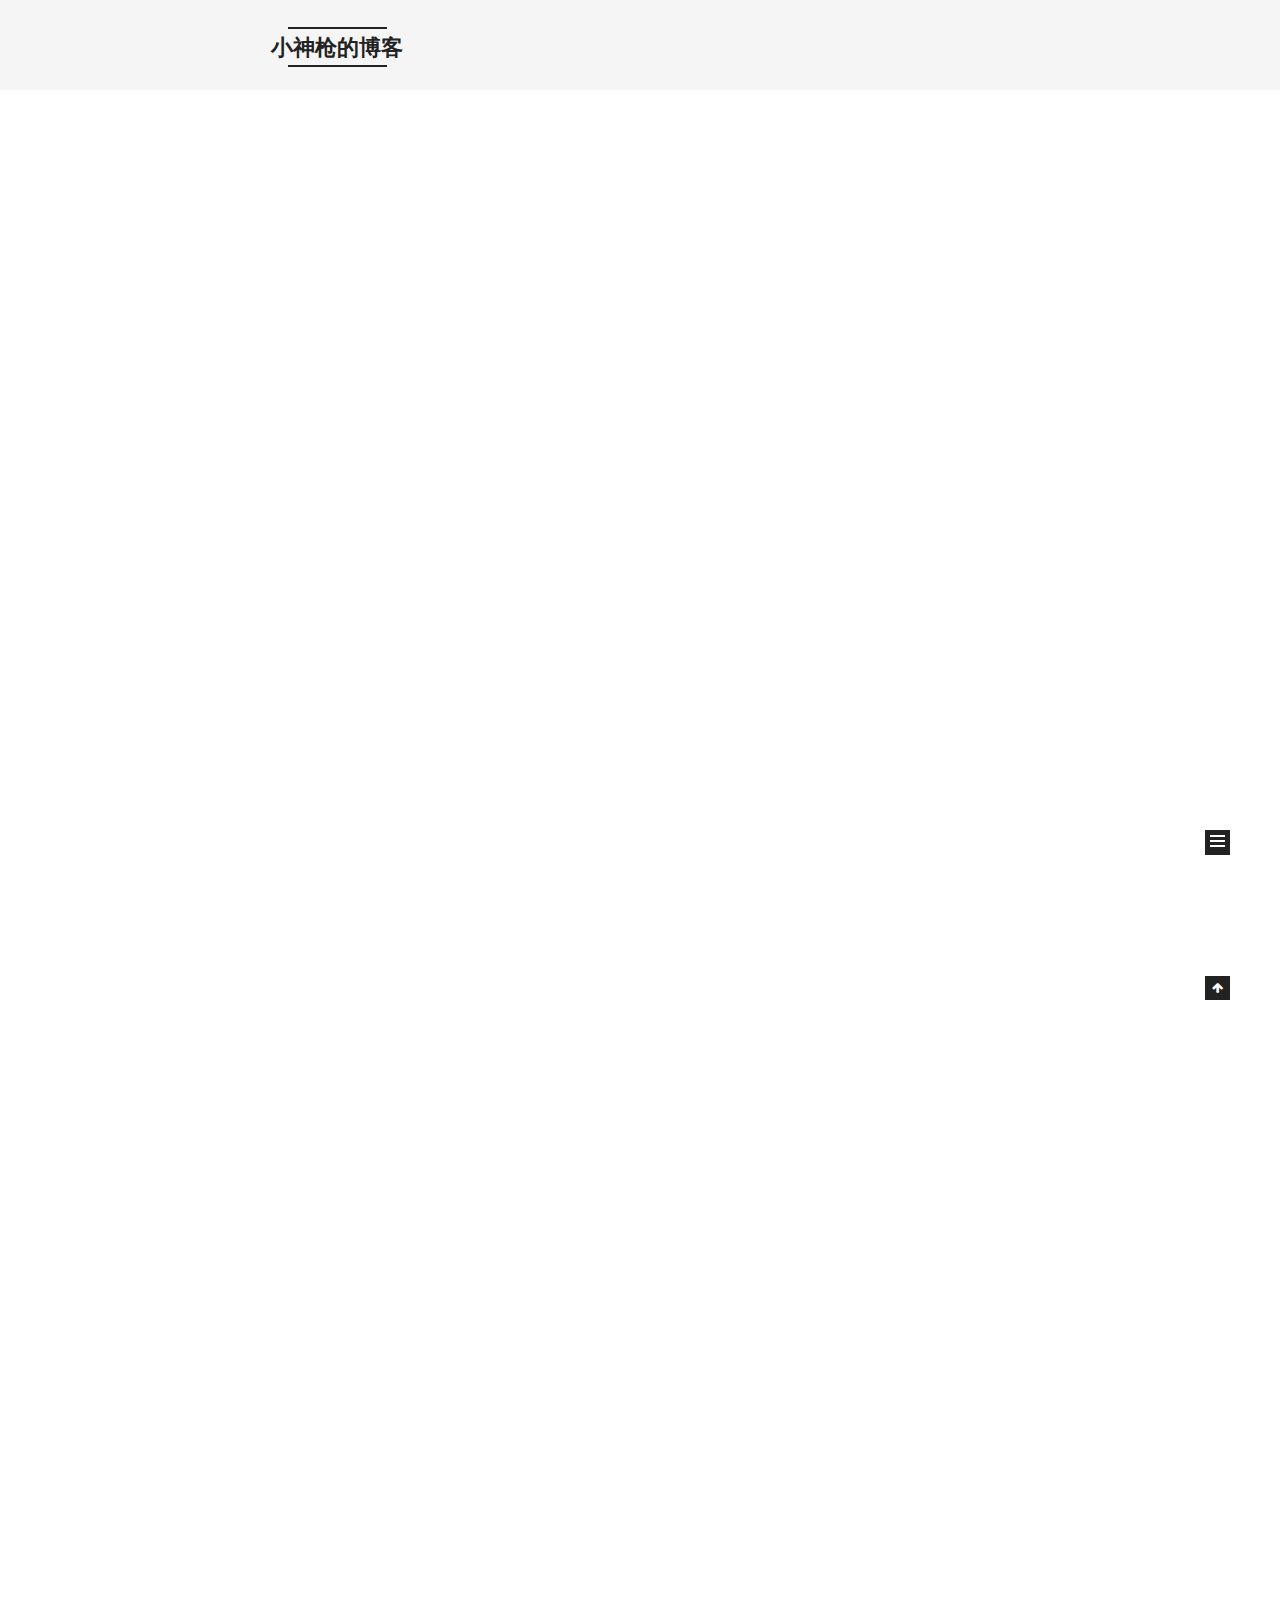
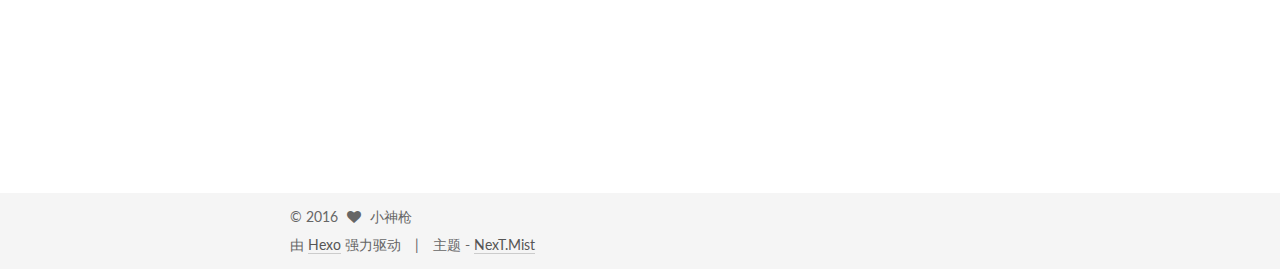
==== commit 0d55a278: "Site updated: 2016-11-26 15:47:20" ====
--- a/index.html
+++ b/index.html
@@ -259,6 +259,143 @@
   
 
   <article class="post post-type-normal " itemscope itemtype="http://schema.org/Article">
+  <link itemprop="mainEntityOfPage" href="http://yoursite.com/2016/11/25/second/">
+
+  <span style="display:none" itemprop="author" itemscope itemtype="http://schema.org/Person">
+    <meta itemprop="name" content="小神枪">
+    <meta itemprop="description" content="">
+    <meta itemprop="image" content="/images/avatar.png">
+  </span>
+
+  <span style="display:none" itemprop="publisher" itemscope itemtype="http://schema.org/Organization">
+    <meta itemprop="name" content="小神枪的博客">
+    <span style="display:none" itemprop="logo" itemscope itemtype="http://schema.org/ImageObject">
+      <img style="display:none;" itemprop="url image" alt="小神枪的博客" src="">
+    </span>
+  </span>
+
+    
+      <header class="post-header">
+
+        
+        
+          <h1 class="post-title" itemprop="name headline">
+            
+            
+              
+                
+                <a class="post-title-link" href="/2016/11/25/second/" itemprop="url">
+                  过期对象的内存泄漏
+                </a>
+              
+            
+          </h1>
+        
+
+        <div class="post-meta">
+          <span class="post-time">
+            
+              <span class="post-meta-item-icon">
+                <i class="fa fa-calendar-o"></i>
+              </span>
+              <span class="post-meta-item-text">发表于</span>
+              <time title="Post created" itemprop="dateCreated datePublished" datetime="2016-11-25T23:04:10+08:00">
+                2016-11-25
+              </time>
+            
+
+            
+
+            
+          </span>
+
+          
+
+          
+            
+              <span class="post-comments-count">
+                <span class="post-meta-divider">|</span>
+                <a href="/2016/11/25/second/#comments" itemprop="discussionUrl">
+                  <span class="post-comments-count ds-thread-count" data-thread-key="2016/11/25/second/" itemprop="commentCount"></span>
+                </a>
+              </span>
+            
+          
+
+          
+
+          
+          
+             <span id="/2016/11/25/second/" class="leancloud_visitors" data-flag-title="过期对象的内存泄漏">
+               <span class="post-meta-divider">|</span>
+               <span class="post-meta-item-icon">
+                 <i class="fa fa-eye"></i>
+               </span>
+               <span class="post-meta-item-text">阅读次数 </span>
+               <span class="leancloud-visitors-count"></span>
+              </span>
+          
+
+          
+
+          
+
+        </div>
+      </header>
+    
+
+
+    <div class="post-body" itemprop="articleBody">
+
+      
+      
+
+      
+        
+          
+            <p>一直以为Java存在垃圾回收机制，可以在我们用完对象后自动回收过期的对象引用。直至今天我阅读了effective Java的一个小节之后，才认识到了这个问题。</p>
+<h1 id="内存泄漏会导致什么"><a href="#内存泄漏会导致什么" class="headerlink" title="内存泄漏会导致什么"></a>内存泄漏会导致什么</h1><p>随着垃圾回收器活动的增加，或者由于内存占用的不断增加，程序性能的降低会逐渐表现出来。在极端情况下这种内存泄漏会导致磁盘交换，甚至导致程序失败（OouOfMemoryErrorc错误），但是这种情况相对比较少见。</p>
+<h1 id="内存泄漏的列子"><a href="#内存泄漏的列子" class="headerlink" title="内存泄漏的列子"></a>内存泄漏的列子</h1><p>直接用原文的例子了，如下图：<br>！<a href="http://oh7by39al.bkt.clouddn.com/QQ%E6%88%AA%E5%9B%BE20161126151903.png" target="_blank" rel="external">图1</a><br>这是一段经过测试没有问题的代码，而是他确实可能引起“内存泄漏”。大家看pop()中弹出栈中的一个元素只是让栈指针-1。确实栈中元素已经弹出并且栈指针已重新定位到下一个元素。但是，被弹出的元素依然存在于elements数组中，它依然被elements数组所引用，GC是无法回收被引用着的对象的。<br>也就是说栈内部维护着对这些对象的<strong>过期引用</strong>（obsolete reference）。所谓的 过期引用，是指永远也不会再被解除的引用。在本例中，凡是在elements数值的“活动部分(active portion)”之外的任何引用都是过期的。活动部分是指elements中下标小于size的那些元素。<br>修复的方法也很简单，我们只需要清空这些过期引用就可以了，把这些被排除在垃圾回收机制之外的对象清空：<br>！<a href="http://oh7by39al.bkt.clouddn.com/QQ%E6%88%AA%E5%9B%BE20161126152443.png" target="_blank" rel="external">图2 </a></p>
+<h1 id="内存泄露来源及解决"><a href="#内存泄露来源及解决" class="headerlink" title="内存泄露来源及解决"></a>内存泄露来源及解决</h1><p>  <strong>内存泄露可能来源于缓存</strong>。我们为了让下次的程序的处理速度更快，常常需要将一些信息缓存在内存中，但是这些过期的缓存又很容易被遗忘，从而使得它不再有用之后很长一段时间内仍然留在缓存中。例如像一个要显示图片墙的程序，我们需要缓存图片和相关的信息，为了方便GC回收过期的缓存，我们可以使用WeakHashMap来实现缓存，当界面显示图片的时候，界面持有相关图片的引用，这些引用同时也存在于WeakHashMap中。而其他不被界面持有的过期缓存，则WeakHashMap会自动将这些剔除.<br> 总的说来，只要在缓存之外存在对某个项的键的引用，该项就有意义，那么就可以用WeakHashMap代表缓存；当缓存中的项过期之后，它们就自动被删除。记住只有当所有的缓存项的生命周期是由该键的外部引用而不是由值决定时，WeakHashMap才有用处。<br>  <strong>更为常见的情景则是</strong>,”缓存项的生命周期是否有意义”并不是非常容易确定，随着时间推移，其中的项会变得越来越没有价值。在这种情况下，缓存应该是不是地清除掉没有的项。这项清除工作可以由一个后台线程（可能是Timer或者ScheduledThreadPoolExecutor）来完成，或者也可以在给缓存添加新条目的时候顺便进行清理。LinkedHashMap类利用它的removeEldestEntry方法可以很容易地实现后一种方案。对于更加复杂的缓存，必须直接使用java.lang.ref.<br>   <strong>内存泄露的第三个常见来源是监听器和其他回调</strong>。如果你实现了一个API，客户端在这个API中注册回调，却没有显式地取消注册，那么除非你采取某些动作，否则他们就会积聚。确保回调立即被当成垃圾回收的最佳方法是只保存它们的弱引用（weak reference），例如，只将它们保存成WeakHashMap中的键。</p>
+<p>   本文部分参考《effective Java》</p>
+
+          
+        
+      
+    </div>
+
+    <div>
+      
+    </div>
+
+    <div>
+      
+    </div>
+
+
+    <footer class="post-footer">
+      
+
+      
+
+      
+      
+        <div class="post-eof"></div>
+      
+    </footer>
+  </article>
+
+
+    
+      
+
+  
+
+  
+  
+  
+
+  <article class="post post-type-normal " itemscope itemtype="http://schema.org/Article">
   <link itemprop="mainEntityOfPage" href="http://yoursite.com/2016/11/18/aaa/">
 
   <span style="display:none" itemprop="author" itemscope itemtype="http://schema.org/Person">
@@ -353,7 +490,7 @@
       
         
           
-            <p>  经过几天的努力，本渣渣的博客终于搭建好了。首先<strong><em>特别感谢</em></strong>龙神和旭哥的指点和帮助，毕竟我的能力还很弱。。。    <br>不过我会变强的，相信总有一天我会和你一样强。本博客主要记录博主，在学习生活中的积累和感想。博主会尽自己所能为大家分享自己的心得，同时呢，也希望大家可以多多指点，我们共同进步。</p>
+            <p>   经过几天的努力，本渣渣的博客终于搭建好了。首先<strong><em>特别感谢</em></strong>龙神和旭哥的指点和帮助，毕竟我的能力还很弱。。。    <br>不过我会变强的，相信总有一天我会和你一样强。本博客主要记录博主，在学习生活中的积累和感想。博主会尽自己所能为大家分享自己的心得，同时呢，也希望大家可以多多指点，我们共同进步。</p>
 
           
         
@@ -424,7 +561,7 @@
         <nav class="site-state motion-element">
           <div class="site-state-item site-state-posts">
             <a href="/archives">
-              <span class="site-state-item-count">1</span>
+              <span class="site-state-item-count">2</span>
               <span class="site-state-item-name">日志</span>
             </a>
           </div>
--- a/css/main.css
+++ b/css/main.css
@@ -1681,7 +1681,7 @@
   width: 4px;
   height: 4px;
   border-radius: 50%;
-  background: #2eab45;
+  background: #1229ff;
 }
 .links-of-blogroll {
   font-size: 13px;
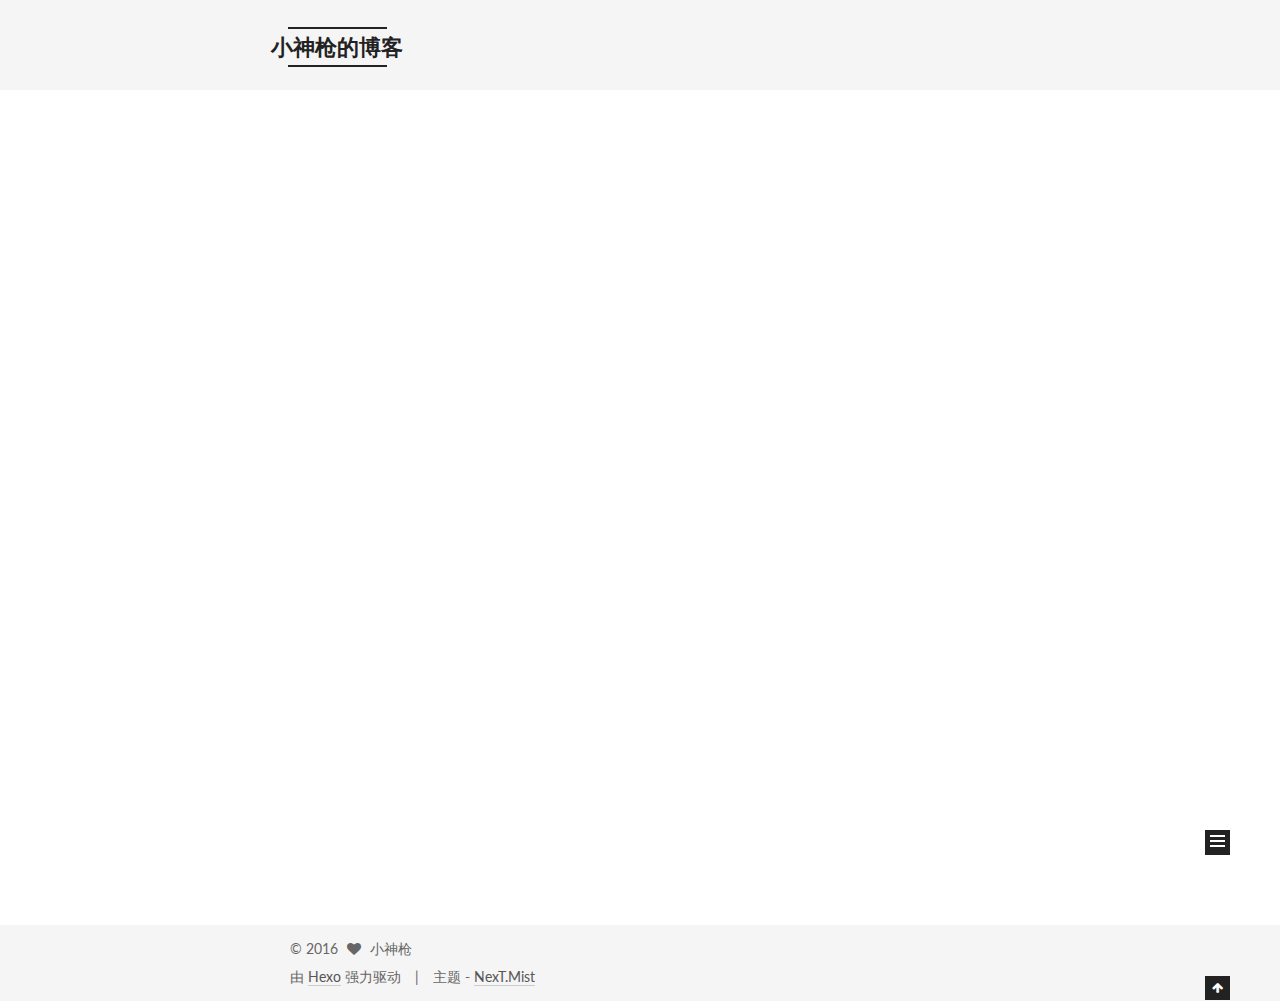
==== commit 216b9948: "Site updated: 2016-11-26 15:56:19" ====
--- a/index.html
+++ b/index.html
@@ -352,14 +352,15 @@
 
       
         
-          
-            <p>一直以为Java存在垃圾回收机制，可以在我们用完对象后自动回收过期的对象引用。直至今天我阅读了effective Java的一个小节之后，才认识到了这个问题。</p>
-<h1 id="内存泄漏会导致什么"><a href="#内存泄漏会导致什么" class="headerlink" title="内存泄漏会导致什么"></a>内存泄漏会导致什么</h1><p>随着垃圾回收器活动的增加，或者由于内存占用的不断增加，程序性能的降低会逐渐表现出来。在极端情况下这种内存泄漏会导致磁盘交换，甚至导致程序失败（OouOfMemoryErrorc错误），但是这种情况相对比较少见。</p>
-<h1 id="内存泄漏的列子"><a href="#内存泄漏的列子" class="headerlink" title="内存泄漏的列子"></a>内存泄漏的列子</h1><p>直接用原文的例子了，如下图：<br>！<a href="http://oh7by39al.bkt.clouddn.com/QQ%E6%88%AA%E5%9B%BE20161126151903.png" target="_blank" rel="external">图1</a><br>这是一段经过测试没有问题的代码，而是他确实可能引起“内存泄漏”。大家看pop()中弹出栈中的一个元素只是让栈指针-1。确实栈中元素已经弹出并且栈指针已重新定位到下一个元素。但是，被弹出的元素依然存在于elements数组中，它依然被elements数组所引用，GC是无法回收被引用着的对象的。<br>也就是说栈内部维护着对这些对象的<strong>过期引用</strong>（obsolete reference）。所谓的 过期引用，是指永远也不会再被解除的引用。在本例中，凡是在elements数值的“活动部分(active portion)”之外的任何引用都是过期的。活动部分是指elements中下标小于size的那些元素。<br>修复的方法也很简单，我们只需要清空这些过期引用就可以了，把这些被排除在垃圾回收机制之外的对象清空：<br>！<a href="http://oh7by39al.bkt.clouddn.com/QQ%E6%88%AA%E5%9B%BE20161126152443.png" target="_blank" rel="external">图2 </a></p>
-<h1 id="内存泄露来源及解决"><a href="#内存泄露来源及解决" class="headerlink" title="内存泄露来源及解决"></a>内存泄露来源及解决</h1><p>  <strong>内存泄露可能来源于缓存</strong>。我们为了让下次的程序的处理速度更快，常常需要将一些信息缓存在内存中，但是这些过期的缓存又很容易被遗忘，从而使得它不再有用之后很长一段时间内仍然留在缓存中。例如像一个要显示图片墙的程序，我们需要缓存图片和相关的信息，为了方便GC回收过期的缓存，我们可以使用WeakHashMap来实现缓存，当界面显示图片的时候，界面持有相关图片的引用，这些引用同时也存在于WeakHashMap中。而其他不被界面持有的过期缓存，则WeakHashMap会自动将这些剔除.<br> 总的说来，只要在缓存之外存在对某个项的键的引用，该项就有意义，那么就可以用WeakHashMap代表缓存；当缓存中的项过期之后，它们就自动被删除。记住只有当所有的缓存项的生命周期是由该键的外部引用而不是由值决定时，WeakHashMap才有用处。<br>  <strong>更为常见的情景则是</strong>,”缓存项的生命周期是否有意义”并不是非常容易确定，随着时间推移，其中的项会变得越来越没有价值。在这种情况下，缓存应该是不是地清除掉没有的项。这项清除工作可以由一个后台线程（可能是Timer或者ScheduledThreadPoolExecutor）来完成，或者也可以在给缓存添加新条目的时候顺便进行清理。LinkedHashMap类利用它的removeEldestEntry方法可以很容易地实现后一种方案。对于更加复杂的缓存，必须直接使用java.lang.ref.<br>   <strong>内存泄露的第三个常见来源是监听器和其他回调</strong>。如果你实现了一个API，客户端在这个API中注册回调，却没有显式地取消注册，那么除非你采取某些动作，否则他们就会积聚。确保回调立即被当成垃圾回收的最佳方法是只保存它们的弱引用（weak reference），例如，只将它们保存成WeakHashMap中的键。</p>
-<p>   本文部分参考《effective Java》</p>
-
-          
+          <p>一直以为Java存在垃圾回收机制，可以在我们用完对象后自动回收过期的对象引用。直至今天我阅读了effective Java的一个小节之后，才认识到了这个问题。</p>
+<h1 id="内存泄漏会导致什么"><a href="#内存泄漏会导致什么" class="headerlink" title="内存泄漏会导致什么"></a>内存泄漏会导致什么</h1><p>随着垃圾回收器活动的增加，或者由于内存占用的不断增加，程序性能的降低会逐渐表现出来。在极端情况下这种内存泄漏会导致磁盘交换，甚至导致程序失败（OouOfMemoryErrorc错误），但是这种情况相对比较少见。
+          <!--noindex-->
+          <div class="post-more-link text-center">
+            <a class="btn" href="/2016/11/25/second/#more" rel="contents">
+              阅读全文 &raquo;
+            </a>
+          </div>
+          <!--/noindex-->
         
       
     </div>
--- a/css/main.css
+++ b/css/main.css
@@ -1681,7 +1681,7 @@
   width: 4px;
   height: 4px;
   border-radius: 50%;
-  background: #1229ff;
+  background: #e08ab8;
 }
 .links-of-blogroll {
   font-size: 13px;
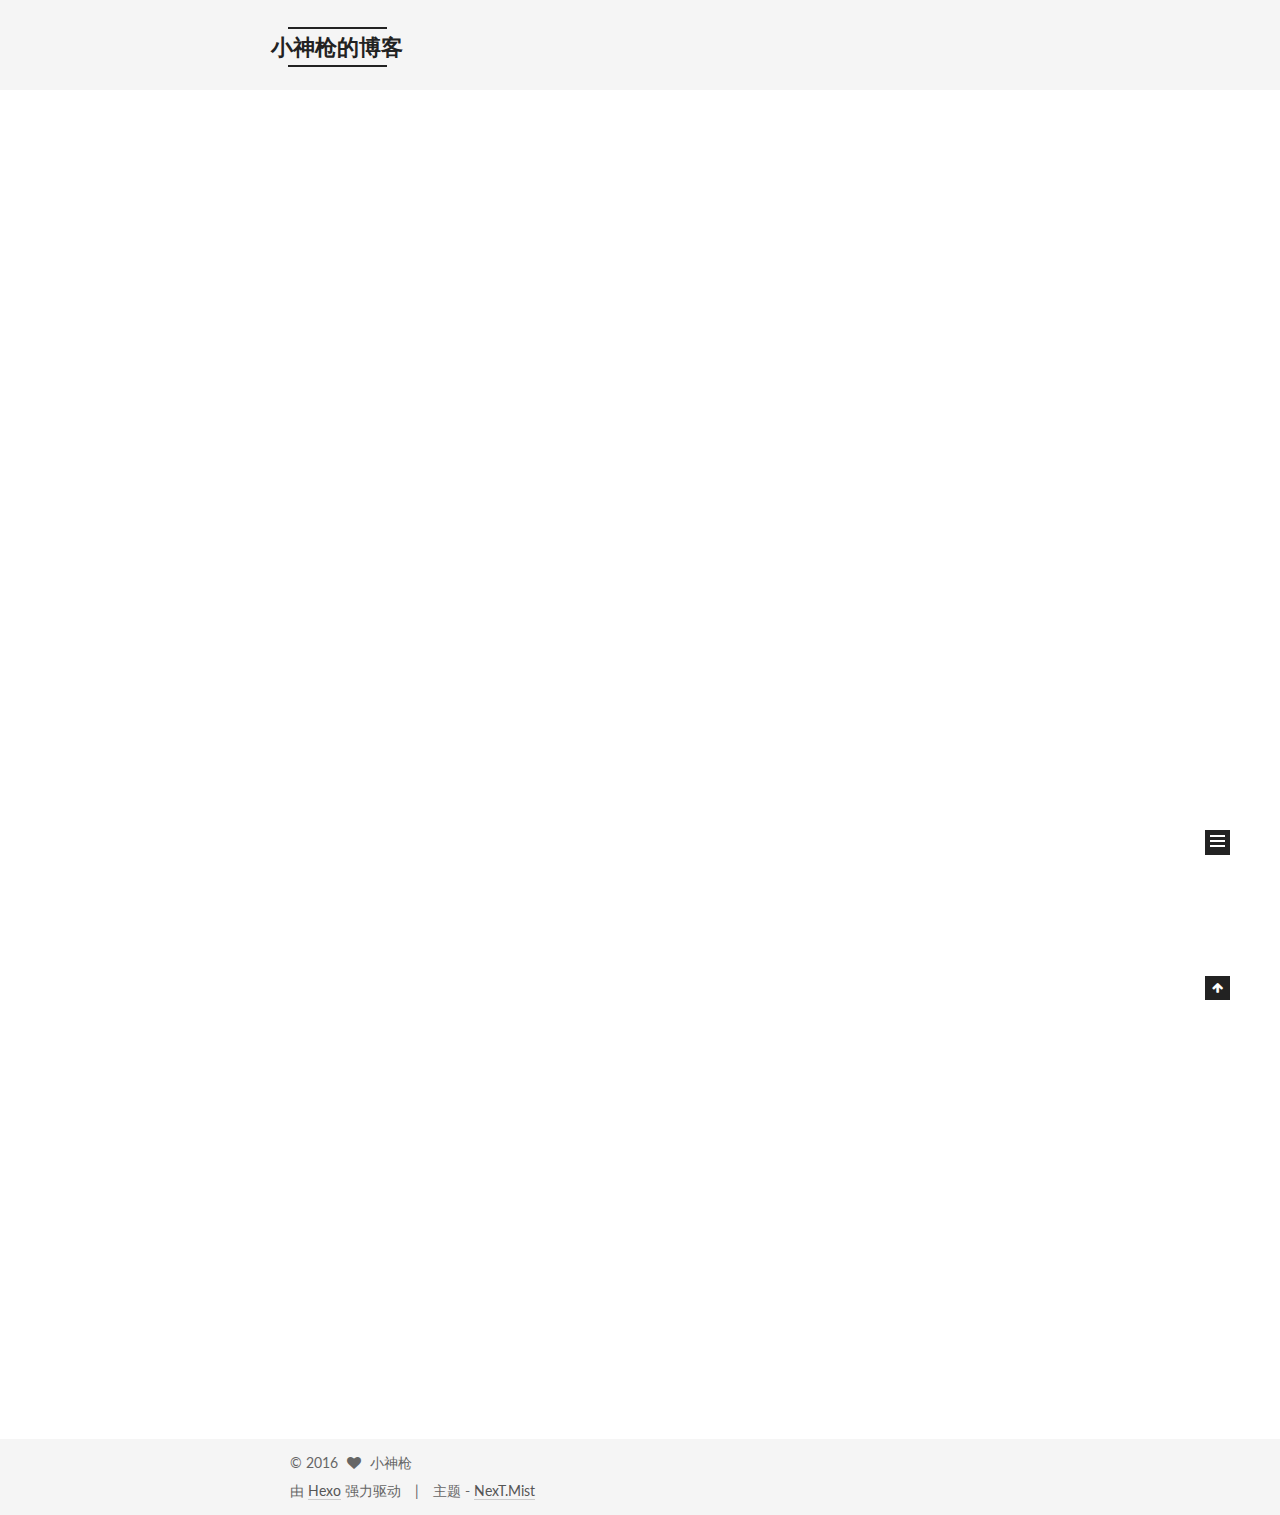
==== commit 7dee9fe1: "Site updated: 2016-12-23 16:39:49" ====
--- a/index.html
+++ b/index.html
@@ -259,6 +259,144 @@
   
 
   <article class="post post-type-normal " itemscope itemtype="http://schema.org/Article">
+  <link itemprop="mainEntityOfPage" href="http://yoursite.com/2016/12/23/数据库课程设计有感/">
+
+  <span style="display:none" itemprop="author" itemscope itemtype="http://schema.org/Person">
+    <meta itemprop="name" content="小神枪">
+    <meta itemprop="description" content="">
+    <meta itemprop="image" content="/images/avatar.png">
+  </span>
+
+  <span style="display:none" itemprop="publisher" itemscope itemtype="http://schema.org/Organization">
+    <meta itemprop="name" content="小神枪的博客">
+    <span style="display:none" itemprop="logo" itemscope itemtype="http://schema.org/ImageObject">
+      <img style="display:none;" itemprop="url image" alt="小神枪的博客" src="">
+    </span>
+  </span>
+
+    
+      <header class="post-header">
+
+        
+        
+          <h1 class="post-title" itemprop="name headline">
+            
+            
+              
+                
+                <a class="post-title-link" href="/2016/12/23/数据库课程设计有感/" itemprop="url">
+                  未命名
+                </a>
+              
+            
+          </h1>
+        
+
+        <div class="post-meta">
+          <span class="post-time">
+            
+              <span class="post-meta-item-icon">
+                <i class="fa fa-calendar-o"></i>
+              </span>
+              <span class="post-meta-item-text">发表于</span>
+              <time title="Post created" itemprop="dateCreated datePublished" datetime="2016-12-23T16:14:19+08:00">
+                2016-12-23
+              </time>
+            
+
+            
+
+            
+          </span>
+
+          
+
+          
+            
+              <span class="post-comments-count">
+                <span class="post-meta-divider">|</span>
+                <a href="/2016/12/23/数据库课程设计有感/#comments" itemprop="discussionUrl">
+                  <span class="post-comments-count ds-thread-count" data-thread-key="2016/12/23/数据库课程设计有感/" itemprop="commentCount"></span>
+                </a>
+              </span>
+            
+          
+
+          
+
+          
+          
+             <span id="/2016/12/23/数据库课程设计有感/" class="leancloud_visitors" data-flag-title="">
+               <span class="post-meta-divider">|</span>
+               <span class="post-meta-item-icon">
+                 <i class="fa fa-eye"></i>
+               </span>
+               <span class="post-meta-item-text">阅读次数 </span>
+               <span class="leancloud-visitors-count"></span>
+              </span>
+          
+
+          
+
+          
+
+        </div>
+      </header>
+    
+
+
+    <div class="post-body" itemprop="articleBody">
+
+      
+      
+
+      
+        
+          <p>title:  Javaee 工程实践感悟<br>date: 2016-12-23 16:14:19<br>categories:<br>photos:</p>
+<h2 id="tags"><a href="#tags" class="headerlink" title="tags:"></a>tags:</h2><p>   怀着激动和感激，我和同学组成的小组提前做完了本学期的<strong>数据可课程设计</strong>。初次使用Java的servlet和MySQL实现了从前端到后台的教学评教系统。
+          <!--noindex-->
+          <div class="post-more-link text-center">
+            <a class="btn" href="/2016/12/23/数据库课程设计有感/#more" rel="contents">
+              阅读全文 &raquo;
+            </a>
+          </div>
+          <!--/noindex-->
+        
+      
+    </div>
+
+    <div>
+      
+    </div>
+
+    <div>
+      
+    </div>
+
+
+    <footer class="post-footer">
+      
+
+      
+
+      
+      
+        <div class="post-eof"></div>
+      
+    </footer>
+  </article>
+
+
+    
+      
+
+  
+
+  
+  
+  
+
+  <article class="post post-type-normal " itemscope itemtype="http://schema.org/Article">
   <link itemprop="mainEntityOfPage" href="http://yoursite.com/2016/11/25/second/">
 
   <span style="display:none" itemprop="author" itemscope itemtype="http://schema.org/Person">
@@ -562,7 +700,7 @@
         <nav class="site-state motion-element">
           <div class="site-state-item site-state-posts">
             <a href="/archives">
-              <span class="site-state-item-count">2</span>
+              <span class="site-state-item-count">3</span>
               <span class="site-state-item-name">日志</span>
             </a>
           </div>
--- a/css/main.css
+++ b/css/main.css
@@ -1681,7 +1681,7 @@
   width: 4px;
   height: 4px;
   border-radius: 50%;
-  background: #e08ab8;
+  background: #fc140d;
 }
 .links-of-blogroll {
   font-size: 13px;
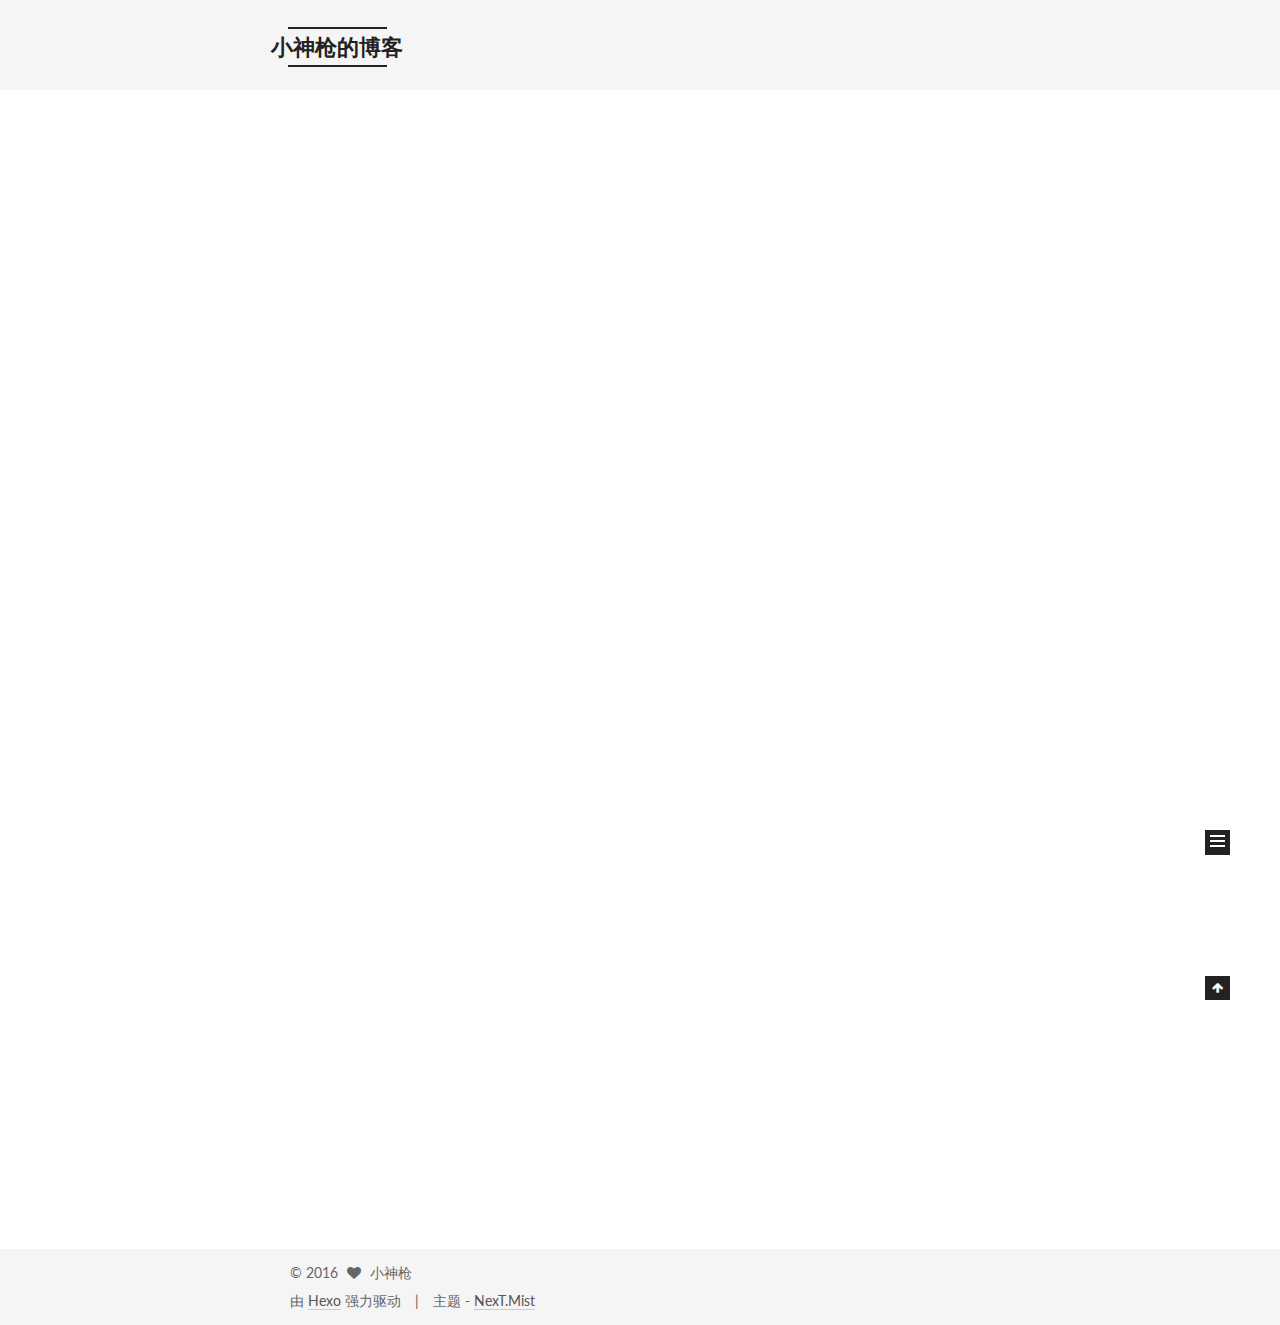
==== commit 9c87731d: "Site updated: 2016-12-23 16:46:51" ====
--- a/index.html
+++ b/index.html
@@ -259,7 +259,7 @@
   
 
   <article class="post post-type-normal " itemscope itemtype="http://schema.org/Article">
-  <link itemprop="mainEntityOfPage" href="http://yoursite.com/2016/12/23/数据库课程设计有感/">
+  <link itemprop="mainEntityOfPage" href="http://yoursite.com/2016/12/23/3/">
 
   <span style="display:none" itemprop="author" itemscope itemtype="http://schema.org/Person">
     <meta itemprop="name" content="小神枪">
@@ -284,8 +284,8 @@
             
               
                 
-                <a class="post-title-link" href="/2016/12/23/数据库课程设计有感/" itemprop="url">
-                  未命名
+                <a class="post-title-link" href="/2016/12/23/3/" itemprop="url">
+                  Javaee工程实践感悟
                 </a>
               
             
@@ -299,7 +299,7 @@
                 <i class="fa fa-calendar-o"></i>
               </span>
               <span class="post-meta-item-text">发表于</span>
-              <time title="Post created" itemprop="dateCreated datePublished" datetime="2016-12-23T16:14:19+08:00">
+              <time title="Post created" itemprop="dateCreated datePublished" datetime="2016-12-23T16:45:07+08:00">
                 2016-12-23
               </time>
             
@@ -315,8 +315,8 @@
             
               <span class="post-comments-count">
                 <span class="post-meta-divider">|</span>
-                <a href="/2016/12/23/数据库课程设计有感/#comments" itemprop="discussionUrl">
-                  <span class="post-comments-count ds-thread-count" data-thread-key="2016/12/23/数据库课程设计有感/" itemprop="commentCount"></span>
+                <a href="/2016/12/23/3/#comments" itemprop="discussionUrl">
+                  <span class="post-comments-count ds-thread-count" data-thread-key="2016/12/23/3/" itemprop="commentCount"></span>
                 </a>
               </span>
             
@@ -326,7 +326,7 @@
 
           
           
-             <span id="/2016/12/23/数据库课程设计有感/" class="leancloud_visitors" data-flag-title="">
+             <span id="/2016/12/23/3/" class="leancloud_visitors" data-flag-title="Javaee工程实践感悟">
                <span class="post-meta-divider">|</span>
                <span class="post-meta-item-icon">
                  <i class="fa fa-eye"></i>
@@ -352,11 +352,10 @@
 
       
         
-          <p>title:  Javaee 工程实践感悟<br>date: 2016-12-23 16:14:19<br>categories:<br>photos:</p>
-<h2 id="tags"><a href="#tags" class="headerlink" title="tags:"></a>tags:</h2><p>   怀着激动和感激，我和同学组成的小组提前做完了本学期的<strong>数据可课程设计</strong>。初次使用Java的servlet和MySQL实现了从前端到后台的教学评教系统。
+          <p> 怀着激动和感激，我和同学组成的小组提前做完了本学期的<strong>数据可课程设计</strong>。初次使用Java的servlet和MySQL实现了从前端到后台的教学评教系统。
           <!--noindex-->
           <div class="post-more-link text-center">
-            <a class="btn" href="/2016/12/23/数据库课程设计有感/#more" rel="contents">
+            <a class="btn" href="/2016/12/23/3/#more" rel="contents">
               阅读全文 &raquo;
             </a>
           </div>
--- a/css/main.css
+++ b/css/main.css
@@ -1681,7 +1681,7 @@
   width: 4px;
   height: 4px;
   border-radius: 50%;
-  background: #fc140d;
+  background: #251b0e;
 }
 .links-of-blogroll {
   font-size: 13px;
